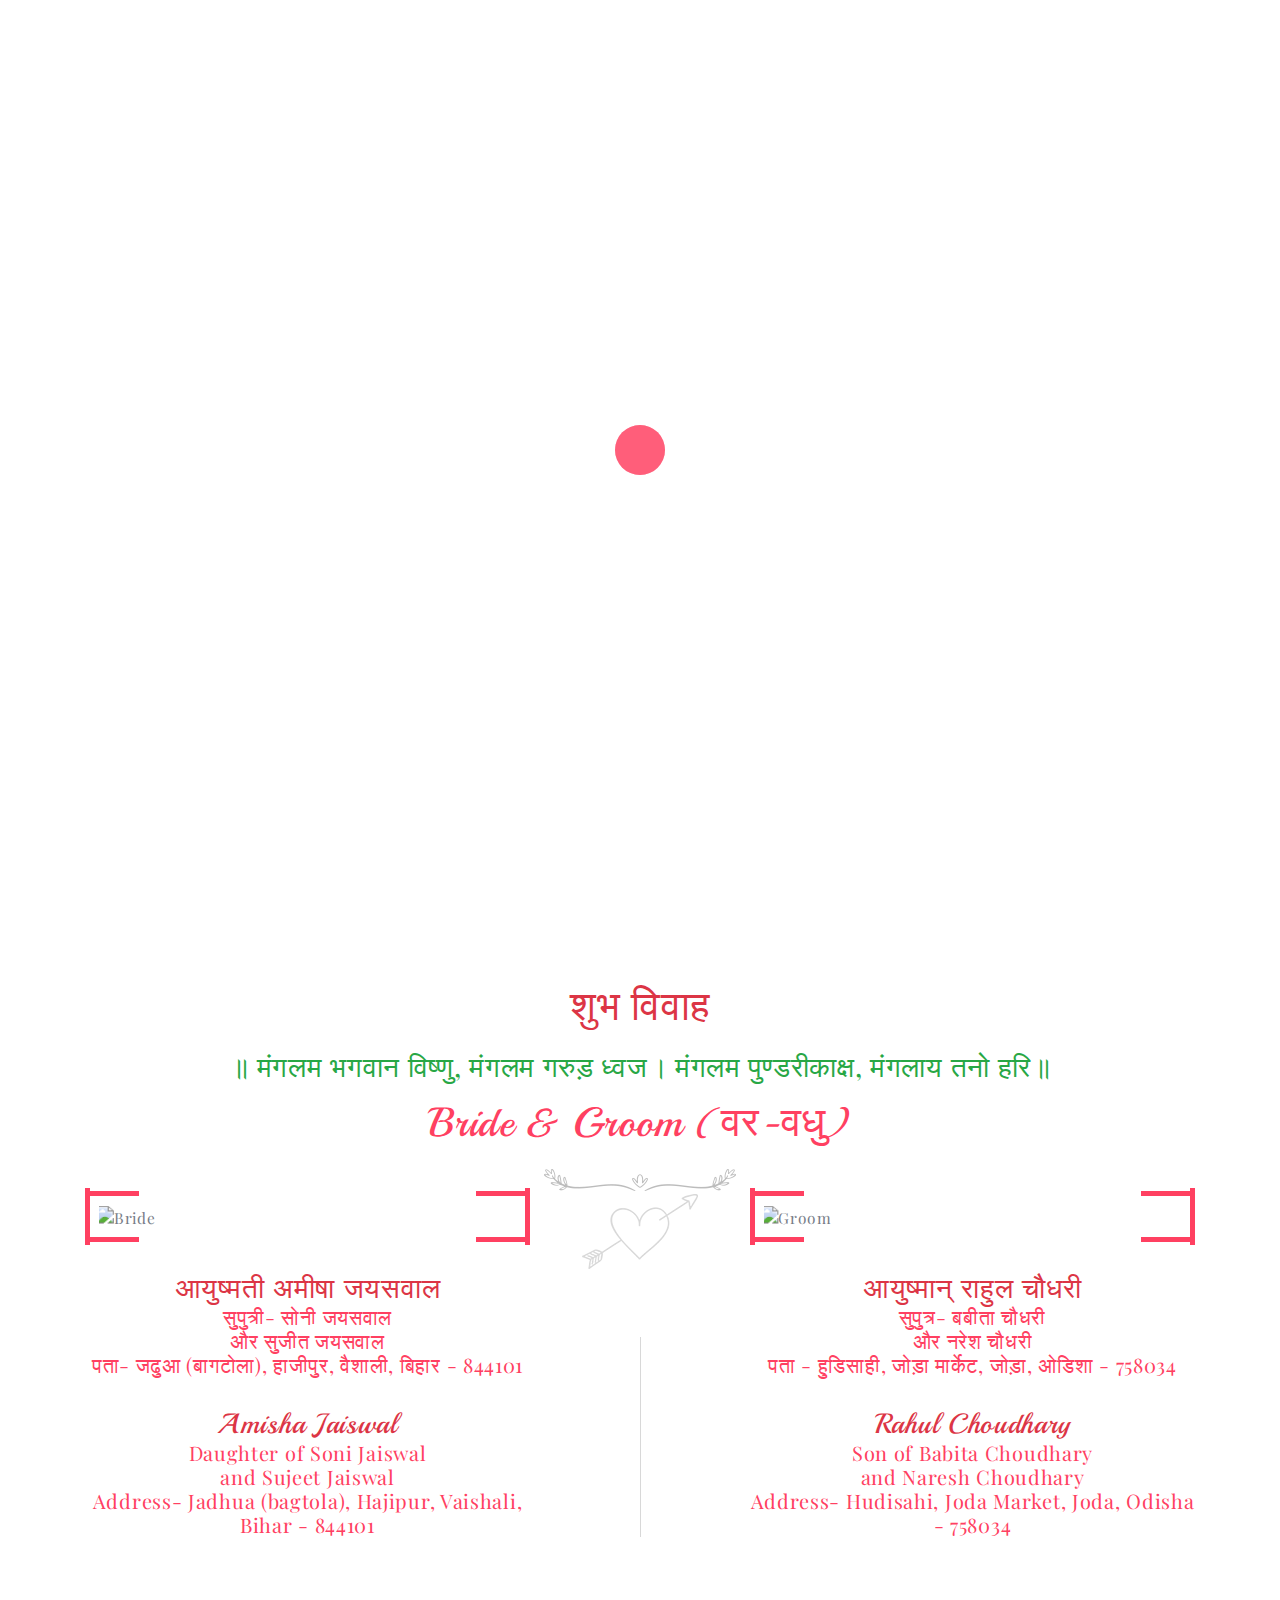
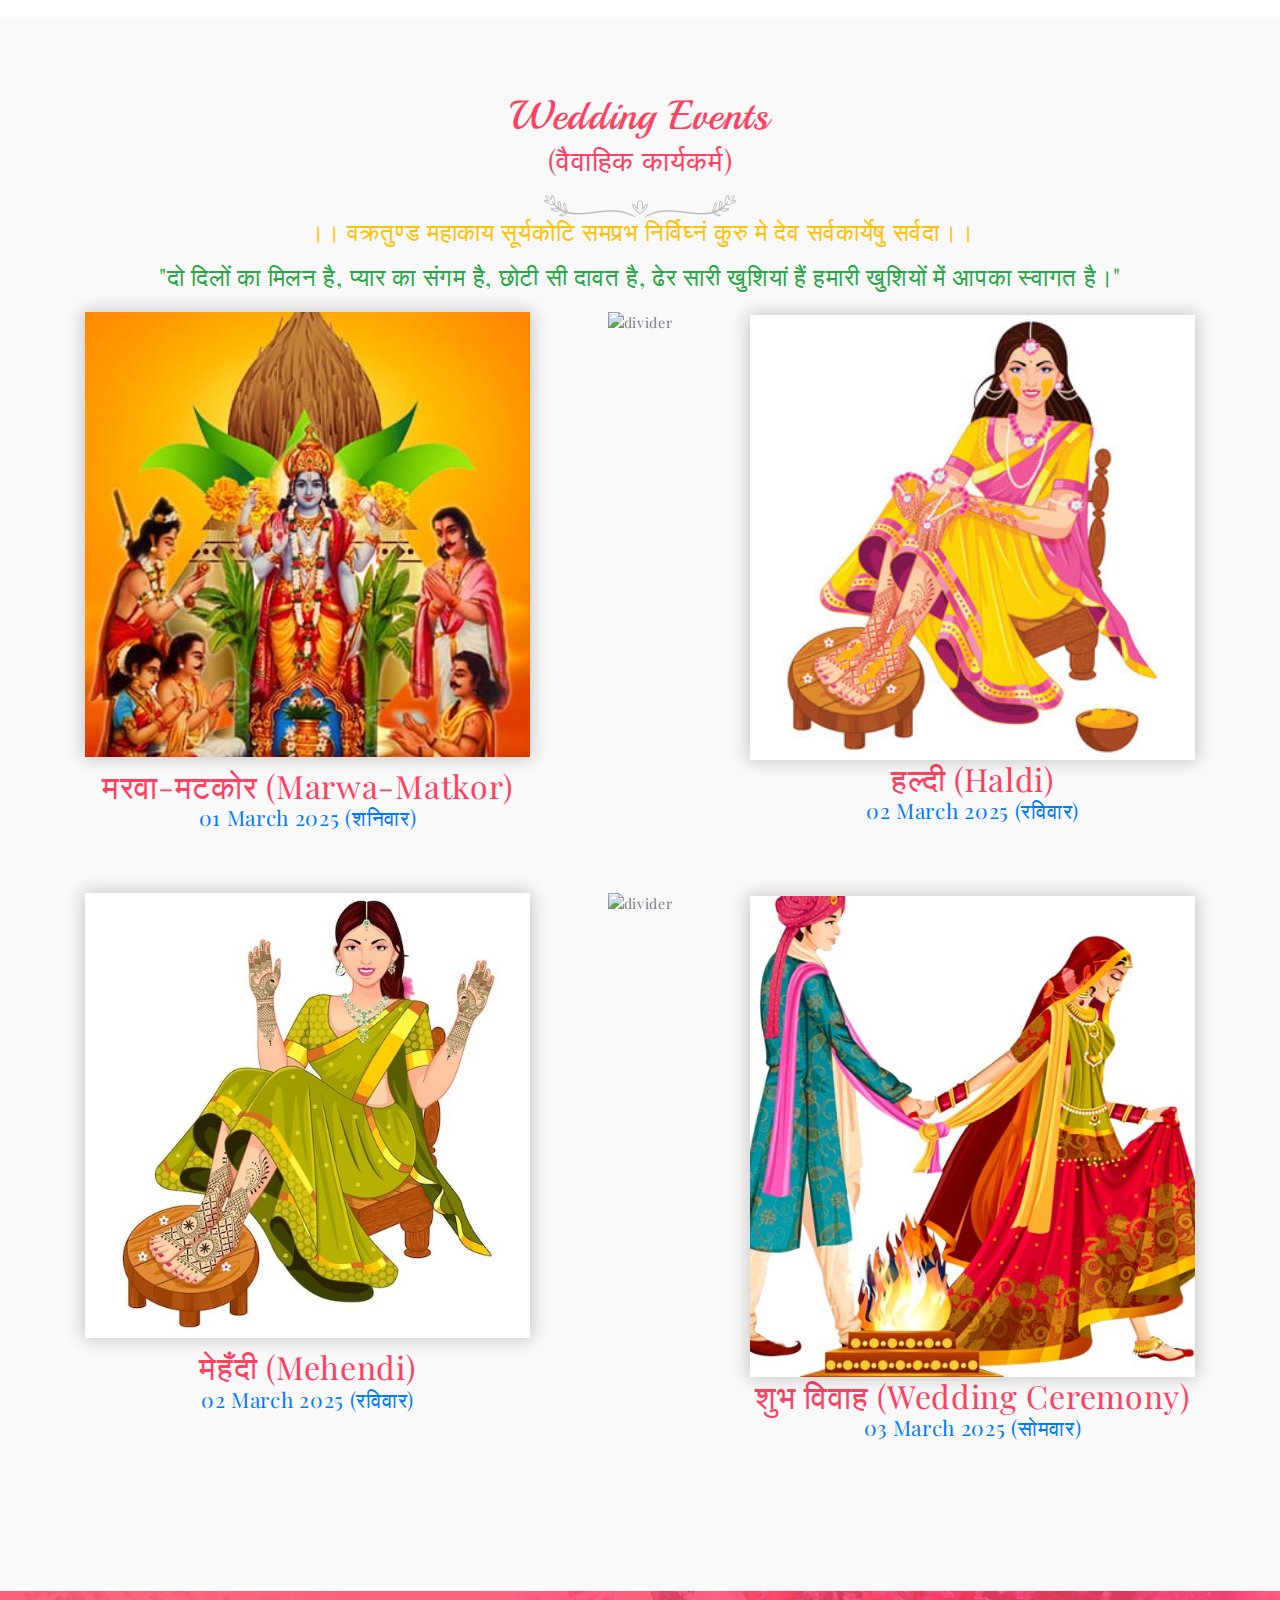
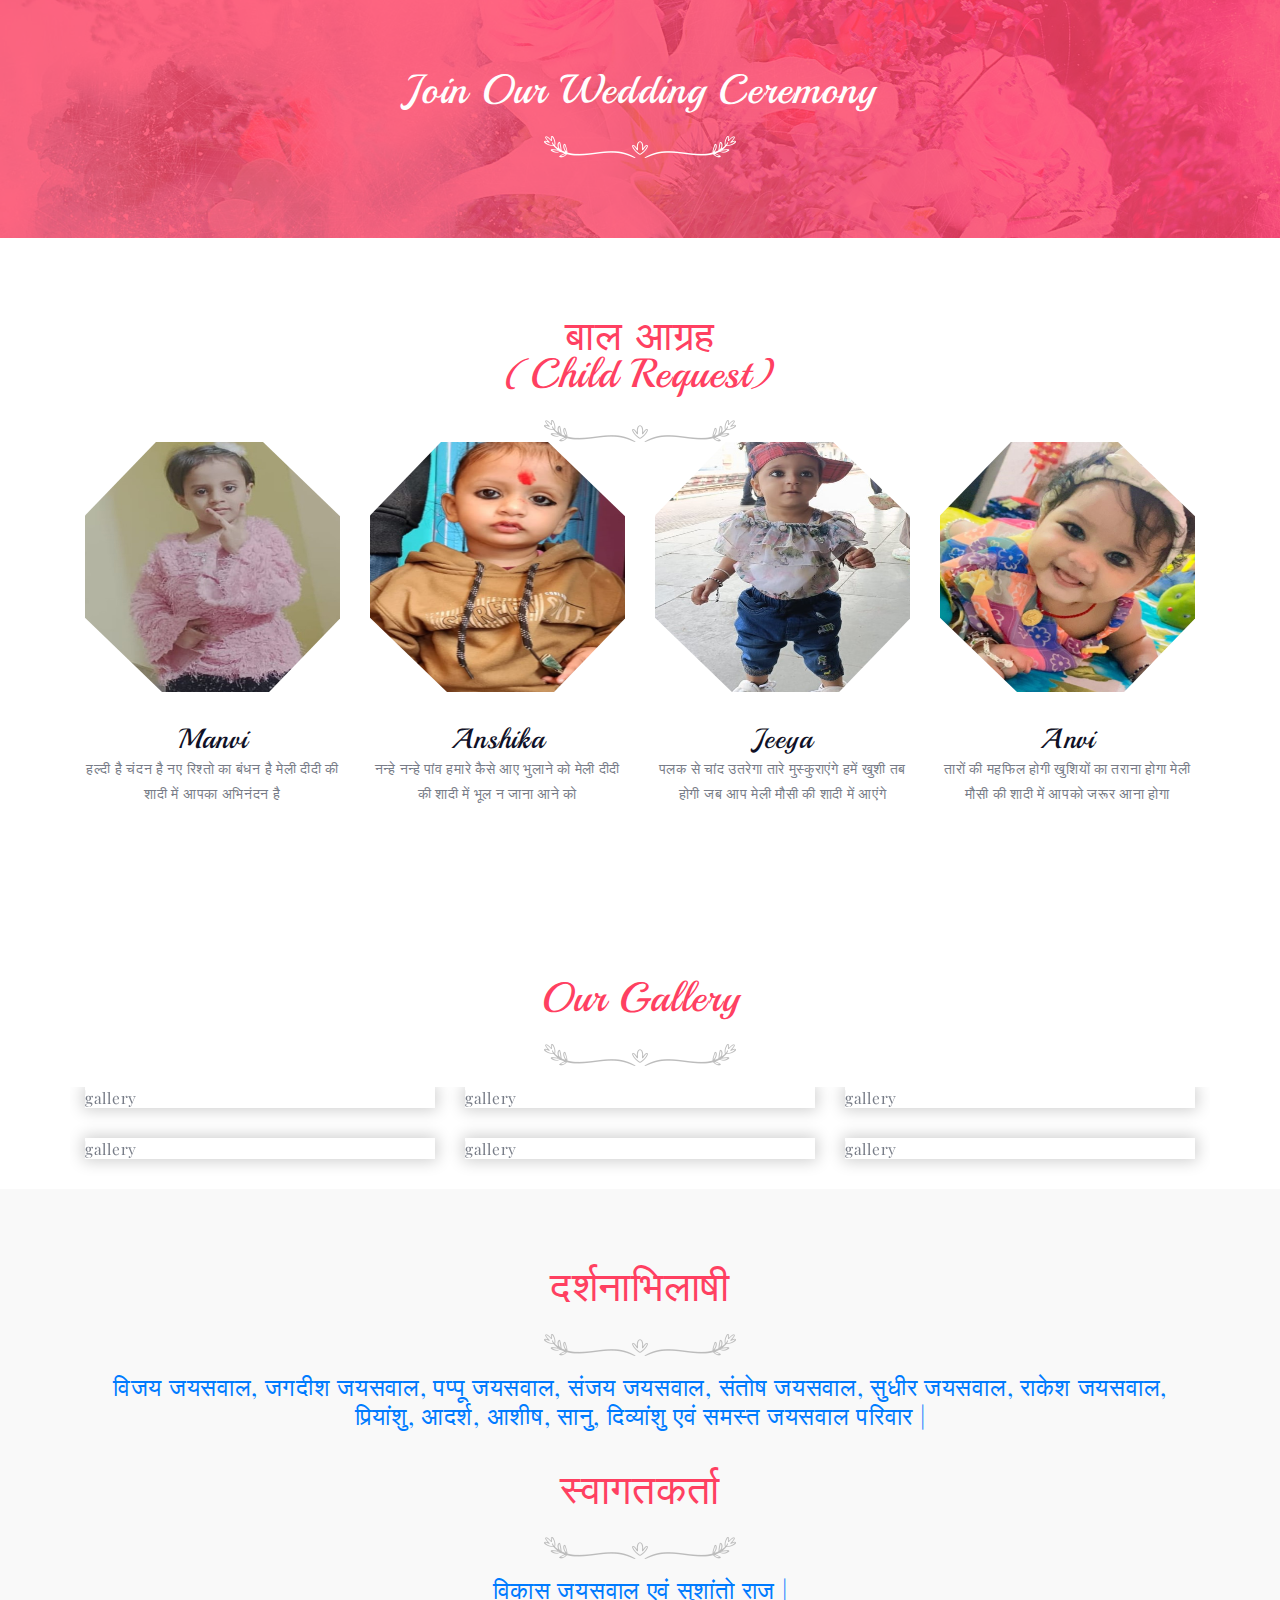
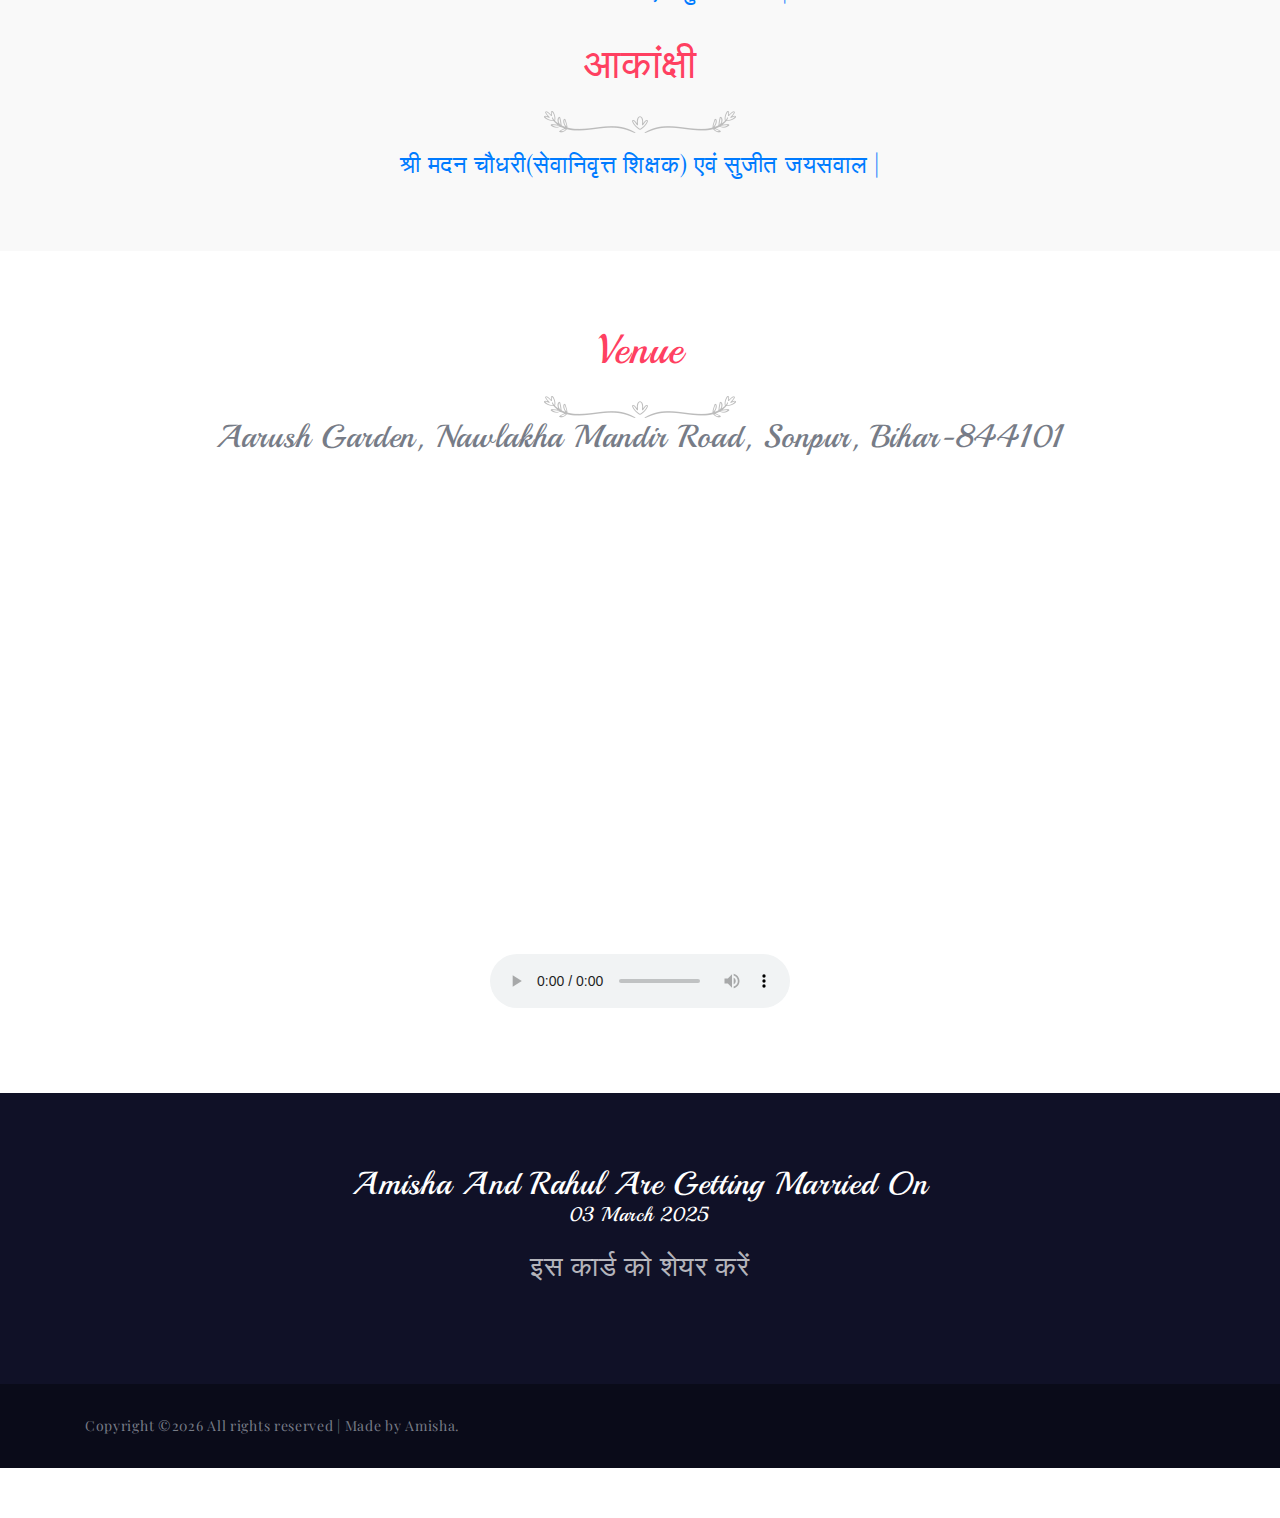
==== index.html @ e9bd222e "Add files via upload" ====
<!DOCTYPE html>
<html lang="en">

<head>

    <meta charset="utf-8">
    <meta name="viewport" content="width=device-width, initial-scale=1, shrink-to-fit=no">
    <meta name="description" content=" Amisha and Rahul Wedding Ceremony">
    <meta name="keywords" content="Amisha weds Rahul, wedding, love, marriage, ">
    <meta name="author" content="webguru071">

    <title>Amisha Weds Rahul</title>

    <!--=======================================
      All Css Style link
    ===========================================-->

    <!-- Bootstrap core CSS -->
    <link href="assets/vendor/bootstrap/css/bootstrap.min.css" rel="stylesheet">

    <!-- Font Awesome for this template -->
    <link href="assets/vendor/fontawesome-free/css/all.min.css" rel="stylesheet" type="text/css">

    <!-- Flat Icon for this template -->
    <link href="assets/vendor/wedding-icon-font/flaticon.css" rel="stylesheet" type="text/css">

    <!-- Custom fonts for this template -->
    <link href="https://fonts.googleapis.com/css?family=Playfair+Display:400,400i,700,700i,900,900i&amp;display=swap"
        rel="stylesheet">
    <link href="https://fonts.googleapis.com/css?family=Playball&amp;display=swap" rel="stylesheet">

    <!-- Owl carousel 2 css -->
    <link rel="stylesheet" href="assets/css/owl.carousel.min.css">
    <link rel="stylesheet" href="assets/css/owl.theme.default.min.css">

    <!-- Veno Box Css -->
    <link rel="stylesheet" href="assets/css/venobox.css" type="text/css" media="screen" />

    <!-- Animate Css-->
    <link rel="stylesheet" href="assets/css/animate.min.css">

    <!-- Mean Menu/Mobile Menu Css-->
    <link rel="stylesheet" href="assets/css/meanmenu.min.css">

    <!-- Preloader Css-->
    <link rel="stylesheet" href="assets/css/fakeLoader.min.css">

    <!-- Custom styles for this template -->
    <link href="assets/css/style.css" rel="stylesheet">

    <!-- FAVICONS -->
    <link rel="icon" href="assets/img/favicon-16x16.png" type="image/png" sizes="16x16">
    <link rel="shortcut icon" href="assets/img/favicon-16x16.png" type="image/x-icon">
    <link rel="shortcut icon" href="assets/img/favicon-16x16.png">

    <link rel="apple-touch-icon-precomposed" type="image/x-icon" href="assets/img/apple-icon-72x72.png" sizes="72x72" />
    <link rel="apple-touch-icon-precomposed" type="image/x-icon" href="assets/img/apple-icon-114x114.png"
        sizes="114x114" />
    <link rel="apple-touch-icon-precomposed" type="image/x-icon" href="assets/img/apple-icon-144x144.png"
        sizes="144x144" />
    <link rel="apple-touch-icon-precomposed" type="image/x-icon" href="assets/img/favicon-16x16.png" />

    
</head>

<body>

    <!-- Preloader -->
    <div class="fakeLoader"></div>
    <!-- Preloader -->

    <!--Main Menu/ Mobile Menu Section-->
    <section class="menu-section-area">
        <!-- Navigation -->
        <nav class="navbar navbar-expand-lg  fixed-top d-none d-sm-none d-md-block d-lg-block d-xl-block" id="mainNav">
            <div class="container">
                <a class="navbar-brand" href="index.html"><h1 class="header-caption-heading font-playball color-pink text-capitalize">Risha Wedding</h1></a>
                <button class="navbar-toggler navbar-toggler-right" type="button" data-toggle="collapse"
                    data-target="#navbarResponsive" aria-expanded="false" aria-label="Toggle navigation">
                    <i class="fas fa-bars"></i>
                </button>
                <div class="collapse navbar-collapse" id="navbarResponsive">
                    <ul class="navbar-nav text-uppercase ml-auto">
                        <li class="nav-item">
                            <a class="nav-link" href="index.html">Home</a>
                        </li>
                        <li class="nav-item">
                            <a class="nav-link" href="#couple">Bride & Groom</a>
                        </li>
                        <li class="nav-item">
                            <a class="nav-link" href="#events">Wedding Events</a>
                        </li>
                        <li class="nav-item">
                            <a class="nav-link" href="#location">Location</a>
                        </li>
                    </ul>
                </div>
            </div>
        </nav>
        <!-- Navigation -->

        <!-- Mobile Menu Start -->
        <nav class="mobile_menu hidden d-none">
            <a href="index.html"><h1 class="header-caption-heading font-playball mx-3 color-pink text-capitalize">Risha Wedding</h1></a>
            <ul class="nav navbar-nav navbar-right menu">
                        <li class="nav-item">
                            <a class="nav-link" href="index.html">Home</a>
                        </li>
                        <li class="nav-item">
                            <a class="nav-link" href="#couple">Bride & Groom</a>
                        </li>
                        <li class="nav-item">
                            <a class="nav-link" href="#events">Wedding Events</a>
                        </li>
                        <li class="nav-item">
                            <a class="nav-link" href="#location">Location</a>
                        </li>
            </ul>
        </nav>
        <!-- Mobile Menu End -->
    </section>
    <!--Main Menu/ Mobile Menu Section-->

    <!-- Header Start -->
    <header class="home-banner-area">
        <section class="hero-area zoom-burns position-relative">
            <div class="hero-content-wrap zoom-burns-background"></div>
            <div class="container">
                <!--  Header Caption Start-->

                <div class="header-caption text-left position-relative">

                    <!-- Header Content Start -->
                    <div class="header-content">
                        <img src="assets/img/header-love-bg.png" alt="Love Img"
                            class="header-content-float-img position-absolute">
                        <div class="header-inner-text">
                            <h2 class="text-capitalize font-playball color-white">We’re getting Married</h2>
                            <h1 class="header-caption-heading font-playball color-pink text-capitalize">Amisha & Rahul
                            </h1>
                            <h5 class="text-capitalize font-playball color-white">03 March 2025</h5>
                        </div>
                    </div>
                    <!-- Header Content End -->

                    <!-- Countdown Start -->
                    <!--<div id="event-count">

                        <div class="event-count-box">
                            <div class="dash days_dash">
                                <div class="digit">0</div>
                                <div class="digit">0</div>
                            </div>
                            <span class="dash_title d-block text-center text-capitalize color-pink">days</span>
                        </div>

                        <div class="event-count-box">
                            <div class="dash hours_dash">
                                <div class="digit">0</div>
                                <div class="digit">0</div>
                            </div>
                            <span class="dash_title d-block text-center text-capitalize color-pink">hours</span>
                        </div>

                        <div class="event-count-box">
                            <div class="dash minutes_dash">
                                <div class="digit">0</div>
                                <div class="digit">0</div>
                            </div>
                            <span class="dash_title d-block text-center text-capitalize color-pink">minutes</span>
                        </div>

                        <div class="event-count-box">
                            <div class="dash seconds_dash">
                                <div class="digit">0</div>
                                <div class="digit">0</div>
                            </div>
                            <span class="dash_title d-block text-center text-capitalize color-pink">seconds</span>
                        </div>

                    </div>-->
                    <!-- Countdown End -->

                </div>
                <!-- Header Caption End-->
            </div>

        </section>
    </header>
    <!-- Header End -->

    <!-- Bride and Groom Area Start -->
    <section class="bride-groom-area" id="couple">
        <div class="container">
            <div class="row">
                <div class="col-sm-12 text-center">
                    <h1 class="heading text-center text-danger"> शुभ  विवाह </h1> <br>
                    <h3 class="text-center text-success">॥ मंगलम भगवान विष्णु, मंगलम गरुड़ ध्वज।
                         मंगलम पुण्डरीकाक्ष, मंगलाय तनो हरि॥</h3><br>
                    <h2 class="section-heading">Bride & Groom (वर-वधु)</h2>
                    <img class="heading-divider" src="assets/img/divider.png" alt="divider">
                    <!--<h3 class="section-subheading">Aliquam erat volutpat. Curabitur tempor nibh quis arcu convallis, sed
                        viverra quam sollicitudin. Proin sed augue sed neque ultricies condimentum. </h3>-->
                </div>
            </div>
            <div class="row">

                <!-- Bride Groom Box start-->
                <div class="col-12 col-sm-6 col-md-6 col-lg-5">
                    <div class="bride-groom-box">
                        <div class="bride-groom-photo position-relative">
                            <div class="bride-photo-box position-relative"><img src="assets/img/bride.jpg"
                                    alt="Bride"></div>
                            <div class="bride-border-box">
                                <span class="bride-groom-border"></span>
                                <span class="bride-groom-border"></span>
                                <span class="bride-groom-border"></span>
                                <span class="bride-groom-border"></span>
                            </div>
                        </div>
                        <div class="bride-groom-content">
                            <a href="bride-groom.html">
                                <h3 class="text-center text-danger">आयुष्मती अमीषा जयसवाल </h3>
                                <h5 class="text-center color-pink"> सुपुत्री- सोनी जयसवाल <br>और सुजीत जयसवाल </h5>
                            <h5 class="text-center color-pink">पता- जढुआ (बागटोला), हाजीपुर, वैशाली, बिहार - 844101</h5>
                                <h3 class="text-center text-danger">Amisha Jaiswal</h3>
                            </a>
                            <h5 class="text-center color-pink"> Daughter of Soni Jaiswal <br> and Sujeet Jaiswal</h5>
                            <h5 class="text-center color-pink">Address- Jadhua (bagtola), Hajipur, Vaishali, Bihar - 844101  </h5>
                            <!--<div class="bride-groom-social text-center">
                                <ul>
                                    <li><a href="#"><i class="fab fa-facebook-f"></i></a></li>
                                    <li><a href="#"><i class="fab fa-twitter"></i></a></li>
                                    <li><a href="#"><i class="fab fa-linkedin-in"></i></a></li>
                                </ul>
                            </div>-->
                        </div>
                    </div>
                </div>
                <!-- Bride Groom Box end-->

                <!-- Bride Groom Divider start-->
                <div class="col-2 col-sm-2 col-md-2 col-lg-2">
                    <div class="bride-groom-divider">
                        <div class="bride-divider-img">
                            <img src="assets/img/bride-groom-divider-love.png" alt="Love">
                        </div>
                    </div>
                </div>
                <!-- Bride Groom Divider end-->

                <!-- Bride Groom Box start-->
                <div class="col-12 col-sm-6 col-md-6 col-lg-5">
                    <div class="bride-groom-box">
                        <div class="bride-groom-photo position-relative">
                            <div class="bride-photo-box position-relative"><img src="assets/img/groom.jpg"
                                    alt="Groom"></div>
                            <div class="bride-border-box">
                                <span class="bride-groom-border"></span>
                                <span class="bride-groom-border"></span>
                                <span class="bride-groom-border"></span>
                                <span class="bride-groom-border"></span>
                            </div>
                        </div>
                        <div class="bride-groom-content">
                            <a href="bride-groom.html">
                                <h3 class="text-center text-danger">आयुष्मान् राहुल चौधरी</h3>
                                <h5 class="text-center color-pink"> सुपुत्र- बबीता चौधरी <br>और नरेश चौधरी </h5>
                            <h5 class="text-center color-pink">पता - हुडिसाही, जोड़ा मार्केट, जोड़ा, ओडिशा - 758034  </h5>
                                <h3 class="text-center text-danger">Rahul Choudhary</h3>
                            </a>
                            <h5 class="text-center color-pink"> Son of Babita Choudhary <br> and Naresh Choudhary </h5>
                            <h5 class="text-center color-pink">Address- Hudisahi, Joda Market, Joda, Odisha - 758034</h5>
                            <!--<div class="bride-groom-social text-center">
                                <ul>
                                    <li><a href="#"><i class="fab fa-facebook-f"></i></a></li>
                                    <li><a href="#"><i class="fab fa-twitter"></i></a></li>
                                    <li><a href="#"><i class="fab fa-linkedin-in"></i></a></li>
                                </ul>
                            </div>-->
                        </div>
                    </div>
                </div>
                <!-- Bride Groom Box end-->

            </div>
        </div>
    </section>
    <!-- Bride and Groom Area End -->

    <!--Love Story Area Start-->
    <section class="love-story-area" id="events">
        <div class="container">
            <div class="row">
                <div class="col-sm-12 text-center">
                    <h2 class="section-heading">Wedding Events</h2>
                    <h3 class="color-pink">(वैवाहिक कार्यकर्म)</h3>
                    <img class="heading-divider" src="assets/img/divider.png" alt="divider"><br>
                    <!--<h3 class="section-subheading">Aliquam erat volutpat. Curabitur tempor nibh quis arcu convallis, sed
                        viverra quam sollicitudin. Proin sed augue sed neque ultricies condimentum. </h3>-->
                        <h4 class="text-center text-warning mb-3">
                              ।। वक्रतुण्ड महाकाय सूर्यकोटि समप्रभ
                              निर्विघ्नं कुरु मे देव सर्वकार्येषु सर्वदा।।
                            </h4>
                    <h4 class="text-center text-success">"दो दिलों का मिलन है, प्यार का संगम है, छोटी सी दावत है, ढेर सारी खुशियां हैं हमारी खुशियों में आपका स्वागत है।"</h4><br>
                </div>
            </div>

            <!--Single Story Row Start-->
            <div class="row">

                <!-- Timeline Box-->
                <div class="col-12 col-sm-5 col-md-5 col-lg-5">
                    <div class="story-box story-left">
                        <div class="story-content-wrap">
                            <figure class="story-photo-box position-relative">
                                <img src="assets/img/satyanarayan.jpeg" alt="story">
                            </figure>
                            <div class="story-text text-center color-pink">
                                <h2>मरवा-मटकोर (Marwa-Matkor)</h2>
                                <h4 class="text-primary">01 March 2025 (शनिवार)</h4>
                                <!--<p>Lorem ipsum dolor sit amet, consectetur adipiscing elit. Morbi odio arcu, aliquet
                                    quis sem nec, tristique varius purus. Nulla facilisi. </p>-->
                            </div>
                        </div>
                    </div>
                </div>
                <!-- Timeline Box-->

                <!-- Love Story Box Divider-->
                <div class="col-2 col-sm-2 col-md-2 col-lg-2">
                    <div class="story-divider-img"><img src="assets/img/story-img/story-divider.png" alt="divider">
                    </div>
                </div>
                <!-- Love Story Box Divider-->

                <!-- Timeline Box-->
                <div class="col-12 col-sm-5 col-md-5 col-lg-5">
                    <div class="story-box story-right">
                        <div class="story-content-wrap">

                            <!-- Figure Image For Mobile Device Start-->
                            <figure class="story-photo-box position-relative">
                                <img src="assets/img/haldi.jpeg" alt="story">
                            </figure>
                            <!-- Figure Image For Mobile Device End-->

                            <div class="story-text text-center color-pink">
                                <h2>हल्दी (Haldi)</h2>
                                <h4 class="text-primary">02 March 2025 (रविवार)</h4>
                                <!--<p>Lorem ipsum dolor sit amet, consectetur adipiscing elit. Morbi odio arcu, aliquet
                                    quis sem nec, tristique varius purus. Nulla facilisi. </p>-->
                            </div>

                            <!-- Figure Image For Large Device Start-->
                            <!--<figure class="story-photo-box position-relative show-large-device">
                                <img src="assets/img/haldi.jpeg" alt="story">
                            </figure>-->
                            <!-- Figure Image For Large Device End-->

                        </div>
                    </div>
                </div>
                <!-- Timeline Box-->
            </div>
            <!--Single Story Row End-->

            <!--Single Story Row Start-->
            <div class="row">

                <!-- Timeline Box-->
                <div class="col-12 col-sm-5 col-md-5 col-lg-5">
                    <div class="story-box story-left">
                        <div class="story-content-wrap">

                            <figure class="story-photo-box position-relative">
                                <img src="assets/img/mehendi.jpeg" alt="story">
                            </figure>
                            <div class="story-text text-center color-pink">
                                <h2>मेहँदी (Mehendi)</h2>
                                <h4 class="text-primary">02 March 2025 (रविवार)</h4>
                                <!--<p>Lorem ipsum dolor sit amet, consectetur adipiscing elit. Morbi odio arcu, aliquet
                                    quis sem nec, tristique varius purus. Nulla facilisi. </p>-->
                            </div>
                        </div>
                    </div>
                </div>
                <!-- Timeline Box-->

                <!-- Love Story Box Divider-->
                <div class="col-2 col-sm-2 col-md-2 col-lg-2">
                    <div class="story-divider-img"><img src="assets/img/story-img/story-divider.png" alt="divider">
                    </div>
                </div>
                <!-- Love Story Box Divider-->

                <!-- Timeline Box-->
                <div class="col-12 col-sm-5 col-md-5 col-lg-5">
                    <div class="story-box story-right">
                        <div class="story-content-wrap">

                            <!-- Figure Image For Mobile Device Start-->
                            <figure class="story-photo-box position-relative">
                                <img src="assets/img/wedding.jpeg" alt="story">
                            </figure>
                            <!-- Figure Image For Mobile Device End-->

                            <div class="story-text text-center color-pink">
                                <h2>शुभ विवाह (Wedding Ceremony)</h2>
                                <h4 class="text-primary">03 March 2025 (सोमवार)</h4>
                                <!--<p>Lorem ipsum dolor sit amet, consectetur adipiscing elit. Morbi odio arcu, aliquet
                                    quis sem nec, tristique varius purus. Nulla facilisi. </p>-->
                            </div>

                            <!-- Figure Image For Large Device Start-->
                            <!--<figure class="story-photo-box position-relative show-large-device">
                                <img src="assets/img/wedding.jpeg" alt="story">
                            </figure>-->
                            <!-- Figure Image For Large Device End-->
                        </div>
                    </div>
                </div>
                <!-- Timeline Box-->
            </div>
            <!--Single Story Row End-->

        </div>
    </section>
    <!-- Love Story Area End -->
    <!-- Friends Says Area Start -->
    <section class="friends-says-area padding-zero">
        <div class="section-overlay">
            <div class="container">
                <div class="row">
                    <div class="col-sm-12 text-center">
                        <h2 class="section-heading">Join Our Wedding Ceremony</h2>
                        <img class="heading-divider" src="assets/img/white-divider.png" alt="divider">
                    <p style="font-size: 45px;" id="demo" class="text-white"></p>

<script>
var countDownDate = new Date("mar 03, 2025 00:00:00").getTime();
var x = setInterval(function() {
  var now = new Date().getTime();
  var distance = countDownDate - now;
  var days = Math.floor(distance / (1000 * 60 * 60 * 24));
  var hours = Math.floor((distance % (1000 * 60 * 60 * 24)) / (1000 * 60 * 60));
  var minutes = Math.floor((distance % (1000 * 60 * 60)) / (1000 * 60));
  var seconds = Math.floor((distance % (1000 * 60)) / 1000);
  document.getElementById("demo").innerHTML = days + "d " + hours + "h "
  + minutes + "m " + seconds + "s ";
    
  // If the count down is over, write some text 
  if (distance < 0) {
    clearInterval(x);
    document.getElementById("demo").innerHTML = "Happy Wedding Ceremony. ";
  }
}, 1000);
</script>
            </div>
        </div>
    </div>
</div>
</section>
    <!-- Friends Says Area End -->

    <!-- Our Best Friends Area Start -->
    <section class="our-best-friends-area">
        <div class="container">
            <div class="row">
                <div class="col-sm-12 text-center">
                    <h2 class="section-heading">बाल आग्रह <br>(Child Request)</h2>
                    <img class="heading-divider" src="assets/img/divider.png" alt="divider">
                    
                </div>
            </div>
            <div class="row">

                <!-- single friends start-->
                <div class="col-12 col-sm-6 col-md-6 col-lg-3">
                    <div class="single-friend">
                        <div class="friend-box">
                            <figure class="friend-photo-box position-relative">
                                <div class="friend-p-wrap"><img src="assets/img/manvi.jpeg" alt="story">
                                </div>
                            </figure>
                        </div>
                        <div class="friend-content text-center">
                            <h3 class="friend-name">Manvi</h3>
                            <p class="friend-identity">हल्दी है चंदन है नए रिश्तो का बंधन है मेली दीदी की शादी में आपका अभिनंदन है</p>
                            
                        </div>
                    </div>
                </div>
                <!-- single friends end-->

                <!-- single friends start-->
                <div class="col-12 col-sm-6 col-md-6 col-lg-3">
                    <div class="single-friend">
                        <div class="friend-box">
                            <figure class="friend-photo-box position-relative">
                                <div class="friend-p-wrap"><img src="assets/img/misti.jpeg" alt="story">
                                </div>
                            </figure>
                        </div>
                        <div class="friend-content text-center">
                            <h3 class="friend-name">Anshika</h3>
                            <p class="friend-identity">नन्हे नन्हे पांव हमारे कैसे आए भुलाने को मेली दीदी की शादी में भूल न जाना आने को</p>
                            
                        </div>
                    </div>
                </div>
                <!-- single friends end-->

                <!-- single friends start-->
                <div class="col-12 col-sm-6 col-md-6 col-lg-3">
                    <div class="single-friend">
                        <div class="friend-box">
                            <figure class="friend-photo-box position-relative">
                                <div class="friend-p-wrap"><img src="assets/img/jeeya.jpeg" alt="story">
                                </div>
                            </figure>
                        </div>
                        <div class="friend-content text-center">
                            <h3 class="friend-name">Jeeya</h3>
                            <p class="friend-identity">पलक से चांद उतरेगा तारे मुस्कुराएंगे हमें खुशी तब होगी जब आप मेली मौसी की शादी में आएंगे</p>
                            
                        </div>
                    </div>
                </div>
                <!-- single friends end-->

                <!-- single friends start-->
                <div class="col-12 col-sm-6 col-md-6 col-lg-3">
                    <div class="single-friend">
                        <div class="friend-box">
                            <figure class="friend-photo-box position-relative">
                                <div class="friend-p-wrap"><img src="assets/img/anvi.jpeg" alt="story">
                                </div>
                            </figure>
                        </div>
                        <div class="friend-content text-center">
                            <h3 class="friend-name">Anvi</h3>
                            <p class="friend-identity">तारों की महफिल होगी खुशियों का तराना होगा मेली मौसी की शादी में आपको जरूर आना होगा</p>
                            
                        </div>
                    </div>
                </div>
                <!-- single friends end-->

            </div>
        </div>
    </section>
    <!-- Our Best Friends Area End -->



    

    <!--Our Gallery Area Start-->
    <section class="our-gallery-area">
        <div class="container">

            <div class="row">
                <div class="col-sm-12 text-center">
                    <h2 class="section-heading">Our Gallery</h2>
                    <img class="heading-divider" src="assets/img/divider.png" alt="divider">
                    
                </div>
            </div><br>

            <!--Our Gallery Button Start-->
            <!--<div class="row mb-5">
                <div class="col-12">
                    <div class="gallery-filter-btn btn-group-toggle justify-content-center d-flex"
                        data-toggle="buttons">
                        <label class="btn btn-sm position-relative active">
                            <input type="radio" name="shuffle-filter" value="all" checked="checked" />All
                        </label>
                        <label class="btn btn-sm position-relative">
                            <input type="radio" name="shuffle-filter" value="bride" />Bride
                        </label>
                        <label class="btn btn-sm position-relative">
                            <input type="radio" name="shuffle-filter" value="groom" />Groom
                        </label>
                        <label class="btn btn-sm position-relative">
                            <input type="radio" name="shuffle-filter" value="story" />Love Story
                        </label>
                        <label class="btn btn-sm position-relative">
                            <input type="radio" name="shuffle-filter" value="friends" />Friends
                        </label>
                        <label class="btn btn-sm position-relative">
                            <input type="radio" name="shuffle-filter" value="party" />Party
                        </label>
                    </div>
                </div>
            </div>-->
            <!--Our Gallery Button End-->

            <!--Our Gallery image Start-->
            <div class="row shuffle-wrapper">
                <!--<div class="col-lg-4 col-6 bottom-margin shuffle-item"
                    data-groups="[&quot;bride&quot;,&quot;groom&quot;]">
                    <div class="gallery-box position-relative hover-wrapper">
                        <figure class="story-photo-box position-relative">
                            <img src="assets/img/1.jpg" alt="gallery" class="img-fluid w-100 d-block">
                            <figcaption>
                                <a class="btn btn-sm venobox" data-gall="myGallery"
                                    href="assets/img/1.jpg">
                                    <i class="flaticon-plus-symbol"></i>
                                </a>
                            </figcaption>
                        </figure>
                    </div>
                </div>
                <div class="col-lg-4 col-6 bottom-margin shuffle-item" data-groups="[&quot;story&quot;]">
                    <div class="gallery-box position-relative rounded hover-wrapper">
                        <figure class="story-photo-box position-relative">
                            <img src="assets/img/2.jpg" alt="gallery" class="img-fluid w-100 d-block">
                            <figcaption>
                                <a class="btn btn-sm venobox" data-gall="myGallery"
                                    href="assets/img/2.jpg">
                                    <i class="flaticon-plus-symbol"></i>
                                </a>
                            </figcaption>
                        </figure>
                    </div>
                </div>-->
                <div class="col-lg-4 col-6 bottom-margin shuffle-item" data-groups="[&quot;friends&quot;]">
                    <div class="gallery-box position-relative rounded hover-wrapper">
                        <figure class="story-photo-box position-relative">
                            <img src="assets/img/3.jpg" alt="gallery" class="img-fluid w-100 d-block">
                            <figcaption>
                                <a class="btn btn-sm venobox" data-gall="myGallery"
                                    href="assets/img/3.jpg">
                                    <i class="flaticon-plus-symbol"></i>
                                </a>
                            </figcaption>
                        </figure>
                    </div>
                </div>
                <div class="col-lg-4 col-6 bottom-margin shuffle-item"
                    data-groups="[&quot;bride&quot;,&quot;groom&quot;,&quot;story&quot;]">
                    <div class="gallery-box position-relative rounded hover-wrapper">
                        <figure class="story-photo-box position-relative">
                            <img src="assets/img/8.jpg" alt="gallery" class="img-fluid w-100 d-block">
                            <figcaption>
                                <a class="btn btn-sm venobox" data-gall="myGallery"
                                    href="assets/img/8.jpg">
                                    <i class="flaticon-plus-symbol"></i>
                                </a>
                            </figcaption>
                        </figure>
                    </div>
                </div>
                <div class="col-lg-4 col-6 bottom-margin shuffle-item"
                    data-groups="[&quot;party&quot;,&quot;bride&quot;]">
                    <div class="gallery-box position-relative rounded hover-wrapper">
                        <figure class="story-photo-box position-relative">
                            <img src="assets/img/4.jpg" alt="gallery" class="img-fluid w-100 d-block">
                            <figcaption>
                                <a class="btn btn-sm venobox" data-gall="myGallery"
                                    href="assets/img/4.jpg">
                                    <i class="flaticon-plus-symbol"></i>
                                </a>
                            </figcaption>
                        </figure>
                    </div>
                </div>
                <div class="col-lg-4 col-6 bottom-margin shuffle-item" data-groups="[&quot;story&quot;]">
                    <div class="gallery-box position-relative rounded hover-wrapper">
                        <figure class="story-photo-box position-relative">
                            <img src="assets/img/5.jpg" alt="gallery" class="img-fluid w-100 d-block">
                            <figcaption>
                                <a class="btn btn-sm venobox" data-gall="myGallery"
                                    href="assets/img/5.jpg">
                                    <i class="flaticon-plus-symbol"></i>
                                </a>
                            </figcaption>
                        </figure>
                    </div>
                </div>

                <div class="col-lg-4 col-6 bottom-margin shuffle-item" data-groups="[&quot;groom&quot;]">
                    <div class="gallery-box position-relative rounded hover-wrapper">
                        <figure class="story-photo-box position-relative">
                            <img src="assets/img/6.jpg" alt="gallery" class="img-fluid w-100 d-block">
                            <figcaption>
                                <a class="btn btn-sm venobox" data-gall="myGallery"
                                    href="assets/img/6.jpg">
                                    <i class="flaticon-plus-symbol"></i>
                                </a>
                            </figcaption>
                        </figure>
                    </div>
                </div>
                <div class="col-lg-4 col-6 bottom-margin shuffle-item" data-groups="[&quot;party&quot;]">
                    <div class="gallery-box position-relative rounded hover-wrapper">
                        <figure class="story-photo-box position-relative">
                            <img src="assets/img/7.jpg" alt="gallery" class="img-fluid w-100 d-block">
                            <figcaption>
                                <a class="btn btn-sm venobox" data-gall="myGallery"
                                    href="assets/img/7.jpg">
                                    <i class="flaticon-plus-symbol"></i>
                                </a>
                            </figcaption>
                        </figure>
                    </div>
                </div>

                

                <!--<div class="col-lg-4 col-6 bottom-margin shuffle-item"
                    data-groups="[&quot;bride&quot;,&quot;groom&quot;,&quot;story&quot;]">
                    <div class="gallery-box position-relative rounded hover-wrapper">
                        <figure class="story-photo-box position-relative">
                            <img src="assets/img/gallery-img/10.jpg" alt="gallery" class="img-fluid w-100 d-block">
                            <figcaption>
                                <a class="btn btn-sm venobox" data-gall="myGallery"
                                    href="assets/img/gallery-img/gallery-large-img/10.jpg">
                                    <i class="flaticon-plus-symbol"></i>
                                </a>
                            </figcaption>
                        </figure>
                    </div>-->
                </div>
            </div>
            <!--Our Gallery image End-->
        <!--</div>
    </section>-->
    <!--Our Gallery Area End-->

    <!-- RSVP Area Start -->
    <section class="rsvp-area">
        <div class="container">
            <div class="row">
                <div class="col-sm-12 text-center">
                    <h2 class="section-heading">दर्शनाभिलाषी</h2>
                    <img class="heading-divider mb-3" src="assets/img/divider.png" alt="divider">
                    <h4 class="text-primary">विजय जयसवाल, जगदीश जयसवाल, पप्पू जयसवाल, संजय जयसवाल, संतोष जयसवाल, सुधीर जयसवाल, राकेश जयसवाल, प्रियांशु, आदर्श, आशीष, सानु, दिव्यांशु एवं समस्त जयसवाल परिवार |</h4>
                </div>
            </div>
            <br><br>
            <div class="row">
                <div class="col-sm-12 text-center">
                    <h2 class="section-heading">स्वागतकर्ता</h2>
                    <img class="heading-divider mb-3" src="assets/img/divider.png" alt="divider">
                    <h4 class="text-primary">विकास जयसवाल एवं सुशांतो राज |</h4>
                </div>
            </div><br><br>
            <div class="row">
                <div class="col-sm-12 text-center">
                    <h2 class="section-heading">आकांक्षी</h2>
                    <img class="heading-divider mb-3" src="assets/img/divider.png" alt="divider">
                    <h4 class="text-primary">श्री मदन चौधरी(सेवानिवृत्त शिक्षक) एवं सुजीत जयसवाल |</h4>
                </div>
            </div>
        </div>
    </section>
    <!-- RSVP Area End -->

    <!-- planners Area Start -->
    <section class="planners-area position-relative" id="location">
        <div class="container-fluid">
            <div class="row">
                <div class="col-sm-12 text-center">
                    <h2 class="section-heading">Venue</h2>
                    <img class="heading-divider" src="assets/img/divider.png" alt="divider">
                    <h2 class="text-capitalize font-playball">Aarush Garden, Nawlakha Mandir Road, Sonpur, Bihar-844101 </h2>
                </div>
            </div><br>
            <iframe src="https://www.google.com/maps/embed?pb=!1m23!1m12!1m3!1d115057.46746767312!2d85.10681718411406!3d25.686345054684953!2m3!1f0!2f0!3f0!3m2!1i1024!2i768!4f13.1!4m8!3e6!4m0!4m5!1s0x39ed5bcb049c7b2b%3A0x8d40a3e5d6638f12!2sHariharanath%20Rd%2C%20Sonepur%2C%20Bihar%20841101!3m2!1d25.6863682!2d85.1892187!5e0!3m2!1sen!2sin!4v1737636831962!5m2!1sen!2sin" width="100%" height="450" style="border:0;" allowfullscreen="" loading="lazy" referrerpolicy="no-referrer-when-downgrade"></iframe>
            <br><br>
            <center><audio controls autoplay> <source src="https://amisha-coder.github.io/Amisha/WhatsApp Audio 2020-06-16 at 9.29.33 AM.mpeg" type="audio/mpeg"> </audio></center>

        </div>
    </section>
    <!-- planners Area End -->

    <!-- Footer Start -->
    <footer class="footer">
        <!-- Footer Upper Area Start-->
        <div class="footer-upper-area">
            <div class="container">
                <!-- Row Start-->
                <div class="row justify-content-center">
                    <div class="col col-sm-12">
                        <h2 class="text-capitalize font-playball text-center color-white">Amisha and Rahul are getting married on</h2>
                        <h5 class="text-capitalize font-playball text-center color-white">03 March 2025</h5><br>
                        <div class="social">
                            <ul class="list-inline text-center">
                           <h3>इस कार्ड को शेयर करें</h3> 
                           <a class="footerbtn" href="whatsapp://send?text= शादी की असली खुशी सबके एक साथ मिलने से होती है, हमारी खुशियां आपके बिन अधूरी रह जाएगी, इसलिए शादी में आकर हमारी खुशियों को बढ़ाएं।  आयुष्मती अमीषा एवं आयुष्मान राहुल  के पावन परिणोत्सव की मधुर बेला में आपकी स्नेहमयी उपस्थिति एवं वर वधु के भावी जीवन को मंगलकामना हेतु
आशीर्वचनों की कामना के साथ - इस ब्लू लाइन पर क्लिक करें - https://bit.ly/36EodU2" data-action="share/whatsapp/share">
  <li class="list-inline-item wow fadeIn" data-wow-delay="0.4s"><i class="fab fa-whatsapp" style="font-size:36px; color: white;"></i></li> </a></ul>


                        </div>
                    </div>
                </div>
            </div>
        </div>
        <!--  Footer Upper Area End-->

        <!-- Footer Bottom Area Start-->
        <div class="footer-bottom-area">
            <div class="container">
                <div class="row">
                    <div class="col-sm-12">
                        <div class="footer-bottom-part">
                            <p class="text-center">Copyright &copy;<script>document.write(new Date().getFullYear());</script> All rights reserved | Made by Amisha.</p>
                        </div>
                    </div>
                </div>
            </div>
        </div>
        <!--  Footer Bottom Area End-->

    </footer>
    <!-- Footer End -->

    <!--=======================================
    All Jquery Script link
===========================================-->

    <!-- Bootstrap core JavaScript -->
    <script src="assets/vendor/jquery/jquery.min.js"></script>
    <script src="assets/vendor/jquery/popper.min.js"></script>
    <script src="assets/vendor/bootstrap/js/bootstrap.min.js"></script>

    <!-- ==== Plugin JavaScript ==== -->

    <!-- jQuery owl carousel -->
    <script src="assets/js/owl.carousel.min.js"></script>

    <script src="assets/vendor/jquery-easing/jquery.easing.min.js"></script>

    <!--  Counter Down JavaScript-->
    <script src="assets/js/jquery.lwtCountdown-1.0.js"></script>

    <!--VenoBox Script-->
    <script src="assets/js/venobox.min.js"></script>

    <!-- Include Shuffle Plugins -->
    <script src="assets/js/shuffle.min.js"></script>

    <!-- Shuffle Custom JS -->
    <script src="assets/js/shuffle-custom.js"></script>

    <!--WOW JS Script-->
    <script src="assets/js/wow.min.js"></script>

    <!--Mean Menu/Mobile Menu Script-->
    <script src="assets/js/jquery.meanmenu.min.js"></script>

    <!-- Preloader -->
    <script src="assets/js/fakeLoader.min.js"></script>

    <!-- Custom scripts for this template -->
    <script src="assets/js/custom.js"></script>

</body>

</html>
---- assets/vendor/wedding-icon-font/flaticon.css ----
/*
  	Flaticon icon font: Flaticon
  	Creation date: 21/11/2019 10:28
  	*/

@font-face {
  font-family: "Flaticon";
  src: url("Flaticon.eot");
  src: url("Flaticond41d.eot?#iefix") format("embedded-opentype"),
       url("Flaticon.woff2") format("woff2"),
       url("Flaticon.woff") format("woff"),
       url("Flaticon.ttf") format("truetype"),
       url("Flaticon.svg#Flaticon") format("svg");
  font-weight: normal;
  font-style: normal;
}

@media screen and (-webkit-min-device-pixel-ratio:0) {
  @font-face {
    font-family: "Flaticon";
    src: url("Flaticon.svg#Flaticon") format("svg");
  }
}

[class^="flaticon-"]:before, [class*=" flaticon-"]:before,
[class^="flaticon-"]:after, [class*=" flaticon-"]:after {   
  font-family: Flaticon;
        font-size: 20px;
font-style: normal;
margin-left: 20px;
}

.flaticon-wedding-dinner:before { content: "\f100"; }
.flaticon-toast:before { content: "\f101"; }
.flaticon-newlyweds:before { content: "\f102"; }
.flaticon-angle-pointing-to-left:before { content: "\f103"; }
.flaticon-angle-arrow-pointing-to-right:before { content: "\f104"; }
.flaticon-angle-arrow-down:before { content: "\f105"; }
.flaticon-down-arrow:before { content: "\f106"; }
.flaticon-right-arrow-angle:before { content: "\f107"; }
.flaticon-add:before { content: "\f108"; }
.flaticon-plus:before { content: "\f109"; }
.flaticon-plus-symbol:before { content: "\f10a"; }
.flaticon-plus-1:before { content: "\f10b"; }
.flaticon-unlink:before { content: "\f10c"; }
.flaticon-unlink-1:before { content: "\f10d"; }
.flaticon-link:before { content: "\f10e"; }
.flaticon-left-arrow:before { content: "\f10f"; }
.flaticon-right-arrow:before { content: "\f110"; }
.flaticon-placeholder:before { content: "\f111"; }
.flaticon-placeholder-1:before { content: "\f112"; }
.flaticon-placeholder-2:before { content: "\f113"; }
.flaticon-call-answer:before { content: "\f114"; }
.flaticon-placeholder-3:before { content: "\f115"; }
.flaticon-telephone-handle-silhouette:before { content: "\f116"; }
.flaticon-telephone:before { content: "\f117"; }
.flaticon-at:before { content: "\f118"; }
.flaticon-at-1:before { content: "\f119"; }
.flaticon-arroba:before { content: "\f11a"; }
.flaticon-arroba-symbol:before { content: "\f11b"; }
.flaticon-paper-plane:before { content: "\f11c"; }
.flaticon-paper-plane-1:before { content: "\f11d"; }
.flaticon-share-1:before { content: "\f11e"; }
.flaticon-send:before { content: "\f11f"; }
.flaticon-time:before { content: "\f120"; }
.flaticon-forward-arrow:before { content: "\f121"; }
.flaticon-clock-circular-outline:before { content: "\f122"; }
.flaticon-share-2:before { content: "\f123"; }
.flaticon-clear-button:before { content: "\f124"; }
.flaticon-calendar:before { content: "\f125"; }
.flaticon-calendar-1:before { content: "\f126"; }
.flaticon-calendar-2:before { content: "\f127"; }
.flaticon-calendar-3:before { content: "\f128"; }
.flaticon-user:before { content: "\f129"; }
.flaticon-play-button:before { content: "\f12a"; }
.flaticon-magnifying-glass:before { content: "\f12b"; }
.flaticon-magnifying-glass-1:before { content: "\f12c"; }
.flaticon-like:before { content: "\f12d"; }
.flaticon-share:before { content: "\f12e"; }
.flaticon-tag-black-shape:before { content: "\f12f"; }
.flaticon-left-quote-1:before { content: "\f130"; }
.flaticon-right-quote:before { content: "\f131"; }
.flaticon-left-quote:before { content: "\f132"; }
---- assets/css/venobox.css ----
/* ------ venobox.css --------*/
.vbox-overlay *, .vbox-overlay *:before, .vbox-overlay *:after{
    -webkit-backface-visibility: hidden;
    -webkit-box-sizing:border-box;
    -moz-box-sizing:border-box;
    box-sizing:border-box;
}
.vbox-overlay * { 
    -webkit-backface-visibility: visible;
    backface-visibility: visible;
}
.vbox-overlay{
    display: -webkit-flex;
    display: flex;
    -webkit-flex-direction: column;
    flex-direction: column;
    -webkit-justify-content: center;
    justify-content: center;
    -webkit-align-items: center;
    align-items: center;
    position: fixed;
    left: 0;
    top: 0;
    bottom: 0;
    right: 0;
    z-index: 1040;
    -webkit-transform:translateZ(1000px);
    transform: translateZ(1000px);
    transform-style: preserve-3d;
}

/* ----- navigation ----- */
.vbox-title{
    width: 100%;
    height: 40px;
    float: left;
    text-align: center;
    line-height: 28px;
    font-size: 12px;
    padding: 6px 40px;
    overflow: hidden;
    position: fixed;
    display: none;
    left: 0;
    z-index: 1050;
}
.vbox-close{
    cursor: pointer;
    position: fixed;
    top: -1px;
    right: 0;
    width: 50px;
    height: 40px;
    padding: 6px;
    display: block;
    background-position:10px center;
    overflow: hidden;
    font-size: 24px;
    line-height: 1;
    text-align: center;
    z-index: 1050;
}
.vbox-num{
    cursor: pointer;
    position: fixed;
    left: 0;
    height: 40px;
    display: block;
    overflow: hidden;
    line-height: 28px;
    font-size: 12px;
    padding: 6px 10px;
    display: none;
    z-index: 1050;
}
/* ----- navigation ARROWS ----- */
.vbox-next, .vbox-prev{
    position: fixed;
    top: 50%;
    margin-top: -15px;
    overflow: hidden;
    cursor: pointer;
    display: block;
    width: 45px;
    height: 45px;
    z-index: 1050;
}
.vbox-next span, .vbox-prev span{
    position: relative;
    width: 20px;
    height: 20px;
    border: 2px solid transparent;
    border-top-color: #B6B6B6;
    border-right-color: #B6B6B6;
    text-indent: -100px;
    position: absolute;
    top: 8px;
    display: block;
}
.vbox-prev{
    left: 15px;
}
.vbox-next{
    right: 15px;
}
.vbox-prev span{
    left: 10px;
    -ms-transform: rotate(-135deg);
    -webkit-transform: rotate(-135deg);
    transform: rotate(-135deg);
}
.vbox-next span{
    -ms-transform: rotate(45deg);
    -webkit-transform: rotate(45deg);
    transform: rotate(45deg);
    right: 10px;
}
/* ------- inline window ------ */
.vbox-inline{
    width: 420px;
    height: 315px;
    height: 70vh;
    padding: 10px;
    background: #fff;
    margin: 0 auto;
    overflow: auto;
    text-align: left;
}
/* ------- Video & iFrames window ------ */
.venoframe{
    max-width: 100%;
    width: 100%;
    border: none;
    width: 100%;
    height: 260px;
    height: 70vh;
}
.venoframe.vbvid{
    height: 260px;
}
@media (min-width: 768px) {
    .venoframe, .vbox-inline{
        width: 90%;
        height: 360px;
        height: 70vh;
    }
    .venoframe.vbvid{
        width: 640px;
        height: 360px;
    }
}
@media (min-width: 992px) {
    .venoframe, .vbox-inline{
        max-width: 1200px;
        width: 80%;
        height: 540px;
        height: 70vh;
    }
    .venoframe.vbvid{
        width: 960px;
        height: 540px;
    }
}
/* 
Please do NOT edit this part! 
or at least read this note: http://i.imgur.com/7C0ws9e.gif
*/
.vbox-open{
    overflow: hidden;
}
.vbox-container{
    position: absolute;
    left: 0;
    right: 0;
    top: 0;
    bottom: 0;
    overflow-x: hidden;
    overflow-y: scroll;
    overflow-scrolling: touch;
    -webkit-overflow-scrolling: touch;
    z-index: 20;
    max-height: 100%;

}

.vbox-content{
    text-align: center;
    float: left;
    width: 100%;
    position: relative;
    overflow: hidden;
    padding: 20px 10px;
}
.vbox-container img{
    max-width: 100%;
    height: auto;
}
.vbox-figlio{
    box-shadow: 0 0 12px rgba(0,0,0,0.19), 0 6px 6px rgba(0,0,0,0.23);
    max-width: 100%;
    text-align: initial;
}
img.vbox-figlio{
    -webkit-user-select: none;
-khtml-user-select: none;
-moz-user-select: none;
-o-user-select: none;
user-select: none;
}
.vbox-content.swipe-left{
    margin-left: -200px !important;
}
.vbox-content.swipe-right{
    margin-left: 200px !important;
}
.vbox-animated{
    webkit-transition: margin 300ms ease-out;
    transition: margin 300ms ease-out;
}

/* ---------- preloader ----------
 * SPINKIT 
 * http://tobiasahlin.com/spinkit/
-------------------------------- */
.sk-double-bounce,.sk-rotating-plane{width:40px;height:40px;margin:40px auto}.sk-rotating-plane{background-color:#333;-webkit-animation:sk-rotatePlane 1.2s infinite ease-in-out;animation:sk-rotatePlane 1.2s infinite ease-in-out}@-webkit-keyframes sk-rotatePlane{0%{-webkit-transform:perspective(120px) rotateX(0) rotateY(0);transform:perspective(120px) rotateX(0) rotateY(0)}50%{-webkit-transform:perspective(120px) rotateX(-180.1deg) rotateY(0);transform:perspective(120px) rotateX(-180.1deg) rotateY(0)}100%{-webkit-transform:perspective(120px) rotateX(-180deg) rotateY(-179.9deg);transform:perspective(120px) rotateX(-180deg) rotateY(-179.9deg)}}@keyframes sk-rotatePlane{0%{-webkit-transform:perspective(120px) rotateX(0) rotateY(0);transform:perspective(120px) rotateX(0) rotateY(0)}50%{-webkit-transform:perspective(120px) rotateX(-180.1deg) rotateY(0);transform:perspective(120px) rotateX(-180.1deg) rotateY(0)}100%{-webkit-transform:perspective(120px) rotateX(-180deg) rotateY(-179.9deg);transform:perspective(120px) rotateX(-180deg) rotateY(-179.9deg)}}.sk-double-bounce{position:relative}.sk-double-bounce .sk-child{width:100%;height:100%;border-radius:50%;background-color:#333;opacity:.6;position:absolute;top:0;left:0;-webkit-animation:sk-doubleBounce 2s infinite ease-in-out;animation:sk-doubleBounce 2s infinite ease-in-out}.sk-chasing-dots .sk-child,.sk-spinner-pulse,.sk-three-bounce .sk-child{background-color:#333;border-radius:100%}.sk-double-bounce .sk-double-bounce2{-webkit-animation-delay:-1s;animation-delay:-1s}@-webkit-keyframes sk-doubleBounce{0%,100%{-webkit-transform:scale(0);transform:scale(0)}50%{-webkit-transform:scale(1);transform:scale(1)}}@keyframes sk-doubleBounce{0%,100%{-webkit-transform:scale(0);transform:scale(0)}50%{-webkit-transform:scale(1);transform:scale(1)}}.sk-wave{margin:40px auto;width:50px;height:40px;text-align:center;font-size:10px}.sk-wave .sk-rect{background-color:#333;height:100%;width:6px;display:inline-block;-webkit-animation:sk-waveStretchDelay 1.2s infinite ease-in-out;animation:sk-waveStretchDelay 1.2s infinite ease-in-out}.sk-wave .sk-rect1{-webkit-animation-delay:-1.2s;animation-delay:-1.2s}.sk-wave .sk-rect2{-webkit-animation-delay:-1.1s;animation-delay:-1.1s}.sk-wave .sk-rect3{-webkit-animation-delay:-1s;animation-delay:-1s}.sk-wave .sk-rect4{-webkit-animation-delay:-.9s;animation-delay:-.9s}.sk-wave .sk-rect5{-webkit-animation-delay:-.8s;animation-delay:-.8s}@-webkit-keyframes sk-waveStretchDelay{0%,100%,40%{-webkit-transform:scaleY(.4);transform:scaleY(.4)}20%{-webkit-transform:scaleY(1);transform:scaleY(1)}}@keyframes sk-waveStretchDelay{0%,100%,40%{-webkit-transform:scaleY(.4);transform:scaleY(.4)}20%{-webkit-transform:scaleY(1);transform:scaleY(1)}}.sk-wandering-cubes{margin:40px auto;width:40px;height:40px;position:relative}.sk-wandering-cubes .sk-cube{background-color:#333;width:10px;height:10px;position:absolute;top:0;left:0;-webkit-animation:sk-wanderingCube 1.8s ease-in-out -1.8s infinite both;animation:sk-wanderingCube 1.8s ease-in-out -1.8s infinite both}.sk-chasing-dots,.sk-spinner-pulse{width:40px;height:40px;margin:40px auto}.sk-wandering-cubes .sk-cube2{-webkit-animation-delay:-.9s;animation-delay:-.9s}@-webkit-keyframes sk-wanderingCube{0%{-webkit-transform:rotate(0);transform:rotate(0)}25%{-webkit-transform:translateX(30px) rotate(-90deg) scale(.5);transform:translateX(30px) rotate(-90deg) scale(.5)}50%{-webkit-transform:translateX(30px) translateY(30px) rotate(-179deg);transform:translateX(30px) translateY(30px) rotate(-179deg)}50.1%{-webkit-transform:translateX(30px) translateY(30px) rotate(-180deg);transform:translateX(30px) translateY(30px) rotate(-180deg)}75%{-webkit-transform:translateX(0) translateY(30px) rotate(-270deg) scale(.5);transform:translateX(0) translateY(30px) rotate(-270deg) scale(.5)}100%{-webkit-transform:rotate(-360deg);transform:rotate(-360deg)}}@keyframes sk-wanderingCube{0%{-webkit-transform:rotate(0);transform:rotate(0)}25%{-webkit-transform:translateX(30px) rotate(-90deg) scale(.5);transform:translateX(30px) rotate(-90deg) scale(.5)}50%{-webkit-transform:translateX(30px) translateY(30px) rotate(-179deg);transform:translateX(30px) translateY(30px) rotate(-179deg)}50.1%{-webkit-transform:translateX(30px) translateY(30px) rotate(-180deg);transform:translateX(30px) translateY(30px) rotate(-180deg)}75%{-webkit-transform:translateX(0) translateY(30px) rotate(-270deg) scale(.5);transform:translateX(0) translateY(30px) rotate(-270deg) scale(.5)}100%{-webkit-transform:rotate(-360deg);transform:rotate(-360deg)}}.sk-spinner-pulse{-webkit-animation:sk-pulseScaleOut 1s infinite ease-in-out;animation:sk-pulseScaleOut 1s infinite ease-in-out}@-webkit-keyframes sk-pulseScaleOut{0%{-webkit-transform:scale(0);transform:scale(0)}100%{-webkit-transform:scale(1);transform:scale(1);opacity:0}}@keyframes sk-pulseScaleOut{0%{-webkit-transform:scale(0);transform:scale(0)}100%{-webkit-transform:scale(1);transform:scale(1);opacity:0}}.sk-chasing-dots{position:relative;text-align:center;-webkit-animation:sk-chasingDotsRotate 2s infinite linear;animation:sk-chasingDotsRotate 2s infinite linear}.sk-chasing-dots .sk-child{width:60%;height:60%;display:inline-block;position:absolute;top:0;-webkit-animation:sk-chasingDotsBounce 2s infinite ease-in-out;animation:sk-chasingDotsBounce 2s infinite ease-in-out}.sk-chasing-dots .sk-dot2{top:auto;bottom:0;-webkit-animation-delay:-1s;animation-delay:-1s}@-webkit-keyframes sk-chasingDotsRotate{100%{-webkit-transform:rotate(360deg);transform:rotate(360deg)}}@keyframes sk-chasingDotsRotate{100%{-webkit-transform:rotate(360deg);transform:rotate(360deg)}}@-webkit-keyframes sk-chasingDotsBounce{0%,100%{-webkit-transform:scale(0);transform:scale(0)}50%{-webkit-transform:scale(1);transform:scale(1)}}@keyframes sk-chasingDotsBounce{0%,100%{-webkit-transform:scale(0);transform:scale(0)}50%{-webkit-transform:scale(1);transform:scale(1)}}.sk-three-bounce{margin:40px auto;width:80px;text-align:center}.sk-three-bounce .sk-child{width:20px;height:20px;display:inline-block;-webkit-animation:sk-three-bounce 1.4s ease-in-out 0s infinite both;animation:sk-three-bounce 1.4s ease-in-out 0s infinite both}.sk-circle .sk-child:before,.sk-fading-circle .sk-circle:before{display:block;border-radius:100%;content:'';background-color:#333}.sk-three-bounce .sk-bounce1{-webkit-animation-delay:-.32s;animation-delay:-.32s}.sk-three-bounce .sk-bounce2{-webkit-animation-delay:-.16s;animation-delay:-.16s}@-webkit-keyframes sk-three-bounce{0%,100%,80%{-webkit-transform:scale(0);transform:scale(0)}40%{-webkit-transform:scale(1);transform:scale(1)}}@keyframes sk-three-bounce{0%,100%,80%{-webkit-transform:scale(0);transform:scale(0)}40%{-webkit-transform:scale(1);transform:scale(1)}}.sk-circle{margin:40px auto;width:40px;height:40px;position:relative}.sk-circle .sk-child{width:100%;height:100%;position:absolute;left:0;top:0}.sk-circle .sk-child:before{margin:0 auto;width:15%;height:15%;-webkit-animation:sk-circleBounceDelay 1.2s infinite ease-in-out both;animation:sk-circleBounceDelay 1.2s infinite ease-in-out both}.sk-circle .sk-circle2{-webkit-transform:rotate(30deg);-ms-transform:rotate(30deg);transform:rotate(30deg)}.sk-circle .sk-circle3{-webkit-transform:rotate(60deg);-ms-transform:rotate(60deg);transform:rotate(60deg)}.sk-circle .sk-circle4{-webkit-transform:rotate(90deg);-ms-transform:rotate(90deg);transform:rotate(90deg)}.sk-circle .sk-circle5{-webkit-transform:rotate(120deg);-ms-transform:rotate(120deg);transform:rotate(120deg)}.sk-circle .sk-circle6{-webkit-transform:rotate(150deg);-ms-transform:rotate(150deg);transform:rotate(150deg)}.sk-circle .sk-circle7{-webkit-transform:rotate(180deg);-ms-transform:rotate(180deg);transform:rotate(180deg)}.sk-circle .sk-circle8{-webkit-transform:rotate(210deg);-ms-transform:rotate(210deg);transform:rotate(210deg)}.sk-circle .sk-circle9{-webkit-transform:rotate(240deg);-ms-transform:rotate(240deg);transform:rotate(240deg)}.sk-circle .sk-circle10{-webkit-transform:rotate(270deg);-ms-transform:rotate(270deg);transform:rotate(270deg)}.sk-circle .sk-circle11{-webkit-transform:rotate(300deg);-ms-transform:rotate(300deg);transform:rotate(300deg)}.sk-circle .sk-circle12{-webkit-transform:rotate(330deg);-ms-transform:rotate(330deg);transform:rotate(330deg)}.sk-circle .sk-circle2:before{-webkit-animation-delay:-1.1s;animation-delay:-1.1s}.sk-circle .sk-circle3:before{-webkit-animation-delay:-1s;animation-delay:-1s}.sk-circle .sk-circle4:before{-webkit-animation-delay:-.9s;animation-delay:-.9s}.sk-circle .sk-circle5:before{-webkit-animation-delay:-.8s;animation-delay:-.8s}.sk-circle .sk-circle6:before{-webkit-animation-delay:-.7s;animation-delay:-.7s}.sk-circle .sk-circle7:before{-webkit-animation-delay:-.6s;animation-delay:-.6s}.sk-circle .sk-circle8:before{-webkit-animation-delay:-.5s;animation-delay:-.5s}.sk-circle .sk-circle9:before{-webkit-animation-delay:-.4s;animation-delay:-.4s}.sk-circle .sk-circle10:before{-webkit-animation-delay:-.3s;animation-delay:-.3s}.sk-circle .sk-circle11:before{-webkit-animation-delay:-.2s;animation-delay:-.2s}.sk-circle .sk-circle12:before{-webkit-animation-delay:-.1s;animation-delay:-.1s}@-webkit-keyframes sk-circleBounceDelay{0%,100%,80%{-webkit-transform:scale(0);transform:scale(0)}40%{-webkit-transform:scale(1);transform:scale(1)}}@keyframes sk-circleBounceDelay{0%,100%,80%{-webkit-transform:scale(0);transform:scale(0)}40%{-webkit-transform:scale(1);transform:scale(1)}}.sk-cube-grid{width:40px;height:40px;margin:40px auto}.sk-cube-grid .sk-cube{width:33.33%;height:33.33%;background-color:#333;float:left;-webkit-animation:sk-cubeGridScaleDelay 1.3s infinite ease-in-out;animation:sk-cubeGridScaleDelay 1.3s infinite ease-in-out}.sk-cube-grid .sk-cube1{-webkit-animation-delay:.2s;animation-delay:.2s}.sk-cube-grid .sk-cube2{-webkit-animation-delay:.3s;animation-delay:.3s}.sk-cube-grid .sk-cube3{-webkit-animation-delay:.4s;animation-delay:.4s}.sk-cube-grid .sk-cube4{-webkit-animation-delay:.1s;animation-delay:.1s}.sk-cube-grid .sk-cube5{-webkit-animation-delay:.2s;animation-delay:.2s}.sk-cube-grid .sk-cube6{-webkit-animation-delay:.3s;animation-delay:.3s}.sk-cube-grid .sk-cube7{-webkit-animation-delay:0ms;animation-delay:0ms}.sk-cube-grid .sk-cube8{-webkit-animation-delay:.1s;animation-delay:.1s}.sk-cube-grid .sk-cube9{-webkit-animation-delay:.2s;animation-delay:.2s}@-webkit-keyframes sk-cubeGridScaleDelay{0%,100%,70%{-webkit-transform:scale3D(1,1,1);transform:scale3D(1,1,1)}35%{-webkit-transform:scale3D(0,0,1);transform:scale3D(0,0,1)}}@keyframes sk-cubeGridScaleDelay{0%,100%,70%{-webkit-transform:scale3D(1,1,1);transform:scale3D(1,1,1)}35%{-webkit-transform:scale3D(0,0,1);transform:scale3D(0,0,1)}}.sk-fading-circle{margin:40px auto;width:40px;height:40px;position:relative}.sk-fading-circle .sk-circle{width:100%;height:100%;position:absolute;left:0;top:0}.sk-fading-circle .sk-circle:before{margin:0 auto;width:15%;height:15%;-webkit-animation:sk-circleFadeDelay 1.2s infinite ease-in-out both;animation:sk-circleFadeDelay 1.2s infinite ease-in-out both}.sk-fading-circle .sk-circle2{-webkit-transform:rotate(30deg);-ms-transform:rotate(30deg);transform:rotate(30deg)}.sk-fading-circle .sk-circle3{-webkit-transform:rotate(60deg);-ms-transform:rotate(60deg);transform:rotate(60deg)}.sk-fading-circle .sk-circle4{-webkit-transform:rotate(90deg);-ms-transform:rotate(90deg);transform:rotate(90deg)}.sk-fading-circle .sk-circle5{-webkit-transform:rotate(120deg);-ms-transform:rotate(120deg);transform:rotate(120deg)}.sk-fading-circle .sk-circle6{-webkit-transform:rotate(150deg);-ms-transform:rotate(150deg);transform:rotate(150deg)}.sk-fading-circle .sk-circle7{-webkit-transform:rotate(180deg);-ms-transform:rotate(180deg);transform:rotate(180deg)}.sk-fading-circle .sk-circle8{-webkit-transform:rotate(210deg);-ms-transform:rotate(210deg);transform:rotate(210deg)}.sk-fading-circle .sk-circle9{-webkit-transform:rotate(240deg);-ms-transform:rotate(240deg);transform:rotate(240deg)}.sk-fading-circle .sk-circle10{-webkit-transform:rotate(270deg);-ms-transform:rotate(270deg);transform:rotate(270deg)}.sk-fading-circle .sk-circle11{-webkit-transform:rotate(300deg);-ms-transform:rotate(300deg);transform:rotate(300deg)}.sk-fading-circle .sk-circle12{-webkit-transform:rotate(330deg);-ms-transform:rotate(330deg);transform:rotate(330deg)}.sk-fading-circle .sk-circle2:before{-webkit-animation-delay:-1.1s;animation-delay:-1.1s}.sk-fading-circle .sk-circle3:before{-webkit-animation-delay:-1s;animation-delay:-1s}.sk-fading-circle .sk-circle4:before{-webkit-animation-delay:-.9s;animation-delay:-.9s}.sk-fading-circle .sk-circle5:before{-webkit-animation-delay:-.8s;animation-delay:-.8s}.sk-fading-circle .sk-circle6:before{-webkit-animation-delay:-.7s;animation-delay:-.7s}.sk-fading-circle .sk-circle7:before{-webkit-animation-delay:-.6s;animation-delay:-.6s}.sk-fading-circle .sk-circle8:before{-webkit-animation-delay:-.5s;animation-delay:-.5s}.sk-fading-circle .sk-circle9:before{-webkit-animation-delay:-.4s;animation-delay:-.4s}.sk-fading-circle .sk-circle10:before{-webkit-animation-delay:-.3s;animation-delay:-.3s}.sk-fading-circle .sk-circle11:before{-webkit-animation-delay:-.2s;animation-delay:-.2s}.sk-fading-circle .sk-circle12:before{-webkit-animation-delay:-.1s;animation-delay:-.1s}@-webkit-keyframes sk-circleFadeDelay{0%,100%,39%{opacity:0}40%{opacity:1}}@keyframes sk-circleFadeDelay{0%,100%,39%{opacity:0}40%{opacity:1}}.sk-folding-cube{margin:40px auto;width:40px;height:40px;position:relative;-webkit-transform:rotateZ(45deg);transform:rotateZ(45deg)}.sk-folding-cube .sk-cube{float:left;width:50%;height:50%;position:relative;-webkit-transform:scale(1.1);-ms-transform:scale(1.1);transform:scale(1.1)}.sk-folding-cube .sk-cube:before{content:'';position:absolute;top:0;left:0;width:100%;height:100%;background-color:#333;-webkit-animation:sk-foldCubeAngle 2.4s infinite linear both;animation:sk-foldCubeAngle 2.4s infinite linear both;-webkit-transform-origin:100% 100%;-ms-transform-origin:100% 100%;transform-origin:100% 100%}.sk-folding-cube .sk-cube2{-webkit-transform:scale(1.1) rotateZ(90deg);transform:scale(1.1) rotateZ(90deg)}.sk-folding-cube .sk-cube3{-webkit-transform:scale(1.1) rotateZ(180deg);transform:scale(1.1) rotateZ(180deg)}.sk-folding-cube .sk-cube4{-webkit-transform:scale(1.1) rotateZ(270deg);transform:scale(1.1) rotateZ(270deg)}.sk-folding-cube .sk-cube2:before{-webkit-animation-delay:.3s;animation-delay:.3s}.sk-folding-cube .sk-cube3:before{-webkit-animation-delay:.6s;animation-delay:.6s}.sk-folding-cube .sk-cube4:before{-webkit-animation-delay:.9s;animation-delay:.9s}@-webkit-keyframes sk-foldCubeAngle{0%,10%{-webkit-transform:perspective(140px) rotateX(-180deg);transform:perspective(140px) rotateX(-180deg);opacity:0}25%,75%{-webkit-transform:perspective(140px) rotateX(0);transform:perspective(140px) rotateX(0);opacity:1}100%,90%{-webkit-transform:perspective(140px) rotateY(180deg);transform:perspective(140px) rotateY(180deg);opacity:0}}@keyframes sk-foldCubeAngle{0%,10%{-webkit-transform:perspective(140px) rotateX(-180deg);transform:perspective(140px) rotateX(-180deg);opacity:0}25%,75%{-webkit-transform:perspective(140px) rotateX(0);transform:perspective(140px) rotateX(0);opacity:1}100%,90%{-webkit-transform:perspective(140px) rotateY(180deg);transform:perspective(140px) rotateY(180deg);opacity:0}}
---- assets/css/fakeLoader.min.css ----
.spinner3 .dot1, .spinner3 .dot2, .spinner6 div, .spinner7 > div {
    background-color: #ff4061;
    display: inline-block
}

.fakeLoader {
    position: fixed;
    width: 100%;
    height: 100%;
    left: 0;
    top: 0;
    z-index: 9999999999
}

.spinner1 {
    position: fixed;
    width: 50px;
    height: 50px;
    top: calc(50% - 50px / 2);
    left: calc(50% - 50px / 2)
}

.spinner1 .double-bounce1, .spinner1 .double-bounce2 {
    width: 100%;
    height: 100%;
    border-radius: 50%;
    background-color: #ff4061;
    opacity: .6;
    position: absolute;
    top: 0;
    left: 0;
    -webkit-animation: bounce 2s infinite ease-in-out;
    animation: bounce 2s infinite ease-in-out
}

.spinner1 .double-bounce2 {
    -webkit-animation-delay: -1s;
    animation-delay: -1s
}

@-webkit-keyframes bounce {
    0%, 100% {
        transform: scale(0);
        -webkit-transform: scale(0)
    }
    50% {
        transform: scale(1);
        -webkit-transform: scale(1)
    }
}

@keyframes bounce {
    0%, 100% {
        transform: scale(0);
        -webkit-transform: scale(0)
    }
    50% {
        transform: scale(1);
        -webkit-transform: scale(1)
    }
}

.spinner2 {
    position: fixed;
    width: 40px;
    height: 40px;
    top: calc(50% - 40px / 2);
    left: calc(50% - 40px / 2)
}

.spinner2 .spinner-container {
    position: absolute;
    width: 100%;
    height: 100%
}

.spinner2 .spinner-container.container2 {
    -webkit-transform: rotateZ(45deg);
    transform: rotateZ(45deg)
}

.spinner2 .spinner-container.container3 {
    -webkit-transform: rotateZ(90deg);
    transform: rotateZ(90deg)
}

.spinner2 .spinner-container .circle1 {
    top: 0;
    left: 0
}

.spinner2 .spinner-container .circle2 {
    top: 0;
    right: 0
}

.spinner2 .spinner-container .circle3 {
    right: 0;
    bottom: 0
}

.spinner2 .spinner-container .circle4 {
    left: 0;
    bottom: 0
}

.spinner2 .container1 div, .spinner2 .container2 div, .spinner2 .container3 div {
    width: 6px;
    height: 6px;
    background-color: #fff;
    border-radius: 100%;
    position: absolute;
    -webkit-animation: bouncedelay 1.2s infinite ease-in-out;
    animation: bouncedelay 1.2s infinite ease-in-out;
    -webkit-animation-fill-mode: both;
    animation-fill-mode: both
}

.spinner2 .container1 .circle2 {
    -webkit-animation-delay: -.9s;
    animation-delay: -.9s
}

.spinner2 .container1 .circle3 {
    -webkit-animation-delay: -.6s;
    animation-delay: -.6s
}

.spinner2 .container1 .circle4 {
    -webkit-animation-delay: -.3s;
    animation-delay: -.3s
}

.spinner2 .container2 .circle1 {
    -webkit-animation-delay: -1.1s;
    animation-delay: -1.1s
}

.spinner2 .container2 .circle2 {
    -webkit-animation-delay: -.8s;
    animation-delay: -.8s
}

.spinner2 .container2 .circle3 {
    -webkit-animation-delay: -.5s;
    animation-delay: -.5s
}

.spinner2 .container2 .circle4 {
    -webkit-animation-delay: -.2s;
    animation-delay: -.2s
}

.spinner2 .container3 .circle1 {
    -webkit-animation-delay: -1s;
    animation-delay: -1s
}

.spinner2 .container3 .circle2 {
    -webkit-animation-delay: -.7s;
    animation-delay: -.7s
}

.spinner2 .container3 .circle3 {
    -webkit-animation-delay: -.4s;
    animation-delay: -.4s
}

.spinner2 .container3 .circle4 {
    -webkit-animation-delay: -.1s;
    animation-delay: -.1s
}

@-webkit-keyframes bouncedelay {
    0%, 100%, 80% {
        transform: scale(0);
        -webkit-transform: scale(0)
    }
    40% {
        transform: scale(1);
        -webkit-transform: scale(1)
    }
}

@keyframes bouncedelay {
    0%, 100%, 80% {
        transform: scale(0);
        -webkit-transform: scale(0)
    }
    40% {
        transform: scale(1);
        -webkit-transform: scale(1)
    }
}

.spinner3 {
    position: fixed;
    width: 50px;
    height: 50px;
    top: calc(50% - 50px / 2);
    left: calc(50% - 50px / 2);
    -webkit-animation: rotate 2s infinite linear;
    animation: rotate 2s infinite linear
}

.spinner3 .dot1, .spinner3 .dot2 {
    width: 60%;
    height: 60%;
    position: absolute;
    top: 0;
    border-radius: 100%;
    -webkit-animation: bounce 2s infinite ease-in-out;
    animation: bounce 2s infinite ease-in-out
}

.spinner3 .dot2 {
    top: auto;
    bottom: 0;
    -webkit-animation-delay: -1s;
    animation-delay: -1s
}

@-webkit-keyframes rotate {
    100% {
        -webkit-transform: rotate(360deg);
        transform: rotate(360deg)
    }
}

@keyframes rotate {
    100% {
        -webkit-transform: rotate(360deg);
        transform: rotate(360deg)
    }
}

@keyframes bounce {
    0%, 100% {
        -webkit-transform: scale(0);
        transform: scale(0)
    }
    50% {
        -webkit-transform: scale(1);
        transform: scale(1)
    }
}

.spinner4 {
    position: fixed;
    width: 35px;
    height: 35px;
    top: calc(50% - 35px / 2);
    left: calc(50% - 35px / 2);
    background-color: #fff;
    -webkit-animation: rotateplane 1.2s infinite ease-in-out;
    animation: rotateplane 1.2s infinite ease-in-out
}

@-webkit-keyframes rotateplane {
    0% {
        -webkit-transform: perspective(120px) rotateX(0) rotateY(0);
        transform: perspective(120px) rotateX(0) rotateY(0)
    }
    50% {
        -webkit-transform: perspective(120px) rotateX(-180.1deg) rotateY(0);
        transform: perspective(120px) rotateX(-180.1deg) rotateY(0)
    }
    100% {
        -webkit-transform: perspective(120px) rotateX(-180deg) rotateY(-179.9deg);
        transform: perspective(120px) rotateX(-180deg) rotateY(-179.9deg)
    }
}

@keyframes rotateplane {
    0% {
        -webkit-transform: perspective(120px) rotateX(0) rotateY(0);
        transform: perspective(120px) rotateX(0) rotateY(0)
    }
    50% {
        -webkit-transform: perspective(120px) rotateX(-180.1deg) rotateY(0);
        transform: perspective(120px) rotateX(-180.1deg) rotateY(0)
    }
    100% {
        -webkit-transform: perspective(120px) rotateX(-180deg) rotateY(-179.9deg);
        transform: perspective(120px) rotateX(-180deg) rotateY(-179.9deg)
    }
}

.spinner5 {
    position: fixed;
    width: 50px;
    height: 50px;
    top: calc(50% - 50px / 2);
    left: calc(50% - 50px / 2)
}

.spinner5 .cube1, .spinner5 .cube2 {
    background-color: #fff;
    width: 15px;
    height: 15px;
    position: absolute;
    top: 0;
    left: 0;
    -webkit-animation: cubemove 1.8s infinite ease-in-out;
    animation: cubemove 1.8s infinite ease-in-out
}

.spinner5 .cube2 {
    -webkit-animation-delay: -.9s;
    animation-delay: -.9s
}

@-webkit-keyframes cubemove {
    25% {
        -webkit-transform: translateX(42px) rotate(-90deg) scale(.5);
        transform: translateX(42px) rotate(-90deg) scale(.5)
    }
    50% {
        -webkit-transform: translateX(42px) translateY(42px) rotate(-179deg);
        transform: translateX(42px) translateY(42px) rotate(-179deg)
    }
    50.1% {
        -webkit-transform: translateX(42px) translateY(42px) rotate(-180deg);
        transform: translateX(42px) translateY(42px) rotate(-180deg)
    }
    75% {
        -webkit-transform: translateX(0) translateY(42px) rotate(-270deg) scale(.5);
        transform: translateX(0) translateY(42px) rotate(-270deg) scale(.5)
    }
    100% {
        -webkit-transform: rotate(-360deg);
        transform: rotate(-360deg)
    }
}

@keyframes cubemove {
    25% {
        -webkit-transform: translateX(42px) rotate(-90deg) scale(.5);
        transform: translateX(42px) rotate(-90deg) scale(.5)
    }
    50% {
        -webkit-transform: translateX(42px) translateY(42px) rotate(-179deg);
        transform: translateX(42px) translateY(42px) rotate(-179deg)
    }
    50.1% {
        -webkit-transform: translateX(42px) translateY(42px) rotate(-180deg);
        transform: translateX(42px) translateY(42px) rotate(-180deg)
    }
    75% {
        -webkit-transform: translateX(0) translateY(42px) rotate(-270deg) scale(.5);
        transform: translateX(0) translateY(42px) rotate(-270deg) scale(.5)
    }
    100% {
        -webkit-transform: rotate(-360deg);
        transform: rotate(-360deg)
    }
}

.spinner6 {
    position: fixed;
    width: 50px;
    height: 35px;
    top: calc(50% - 35px / 2);
    left: calc(50% - 50px / 2)
}

.spinner6 div {
    height: 100%;
    width: 5px;
    margin-left: 2px;
    -webkit-animation: stretchdelay 1.2s infinite ease-in-out;
    animation: stretchdelay 1.2s infinite ease-in-out
}

.spinner6 .rect2 {
    -webkit-animation-delay: -1.1s;
    animation-delay: -1.1s
}

.spinner6 .rect3 {
    -webkit-animation-delay: -1s;
    animation-delay: -1s
}

.spinner6 .rect4 {
    -webkit-animation-delay: -.9s;
    animation-delay: -.9s
}

.spinner6 .rect5 {
    -webkit-animation-delay: -.8s;
    animation-delay: -.8s
}

@keyframes stretchdelay {
    0%, 100%, 40% {
        -webkit-transform: scaleY(.4);
        transform: scaleY(.4)
    }
    20% {
        -webkit-transform: scaleY(1);
        transform: scaleY(1)
    }
}

.spinner7 {
    position: fixed;
    width: 90px;
    height: 30px;
    text-align: center;
    top: calc(50% - 30px / 2);
    left: calc(50% - 90px / 2)
}

.spinner7 > div {
    height: 15px;
    width: 15px;
    margin-left: 3px;
    border-radius: 50%;
    -webkit-animation: stretchdelay .7s infinite ease-in-out;
    animation: stretchdelay .7s infinite ease-in-out
}

.spinner7 .circ2 {
    -webkit-animation-delay: -.6s;
    animation-delay: -.6s
}

.spinner7 .circ3 {
    -webkit-animation-delay: -.5s;
    animation-delay: -.5s
}

.spinner7 .circ4 {
    -webkit-animation-delay: -.4s;
    animation-delay: -.4s
}

.spinner7 .circ5 {
    -webkit-animation-delay: -.3s;
    animation-delay: -.3s
}

@-webkit-keyframes stretchdelay {
    0%, 100%, 40% {
        -webkit-transform: translateY(-10px)
    }
    20% {
        -webkit-transform: translateY(-20px)
    }
}

@keyframes stretchdelay {
    0%, 100%, 40% {
        transform: translateY(-10px);
        -webkit-transform: translateY(-10px)
    }
    20% {
        transform: translateY(-20px);
        -webkit-transform: translateY(-20px)
    }
}
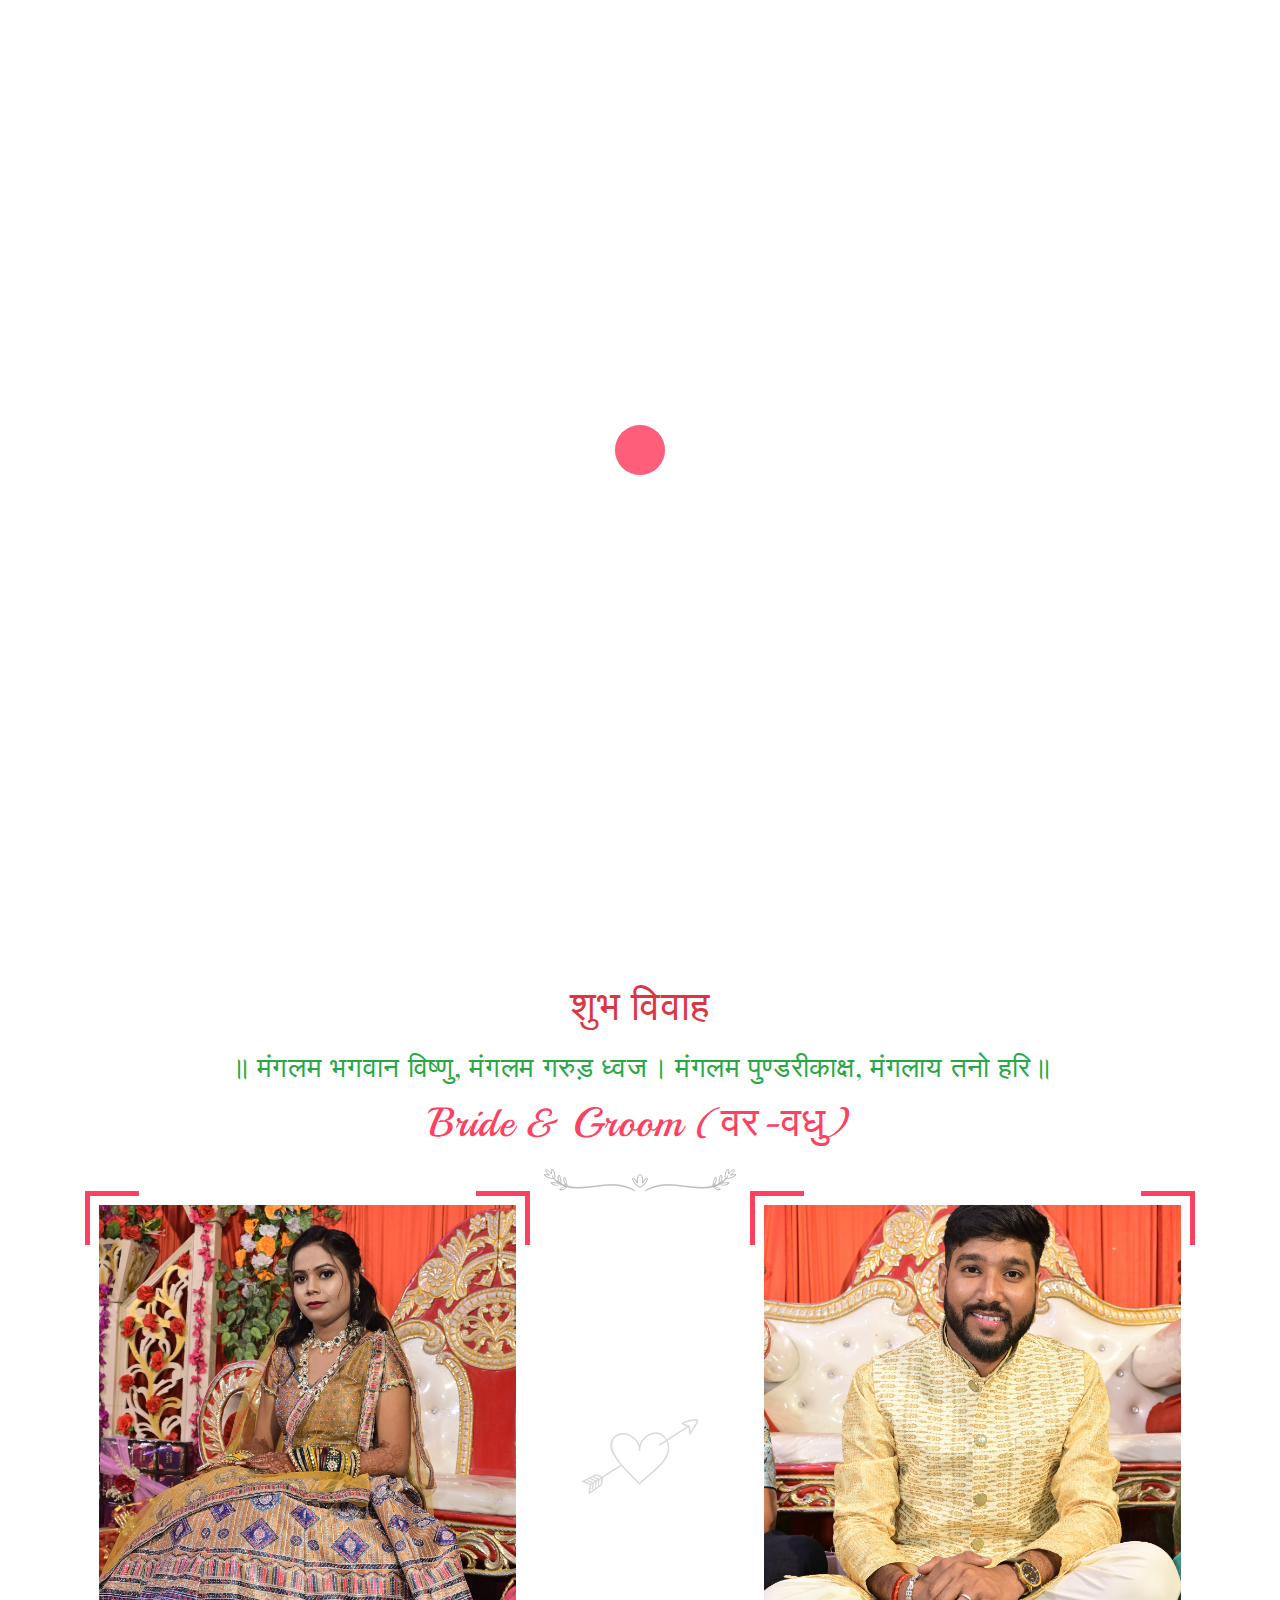
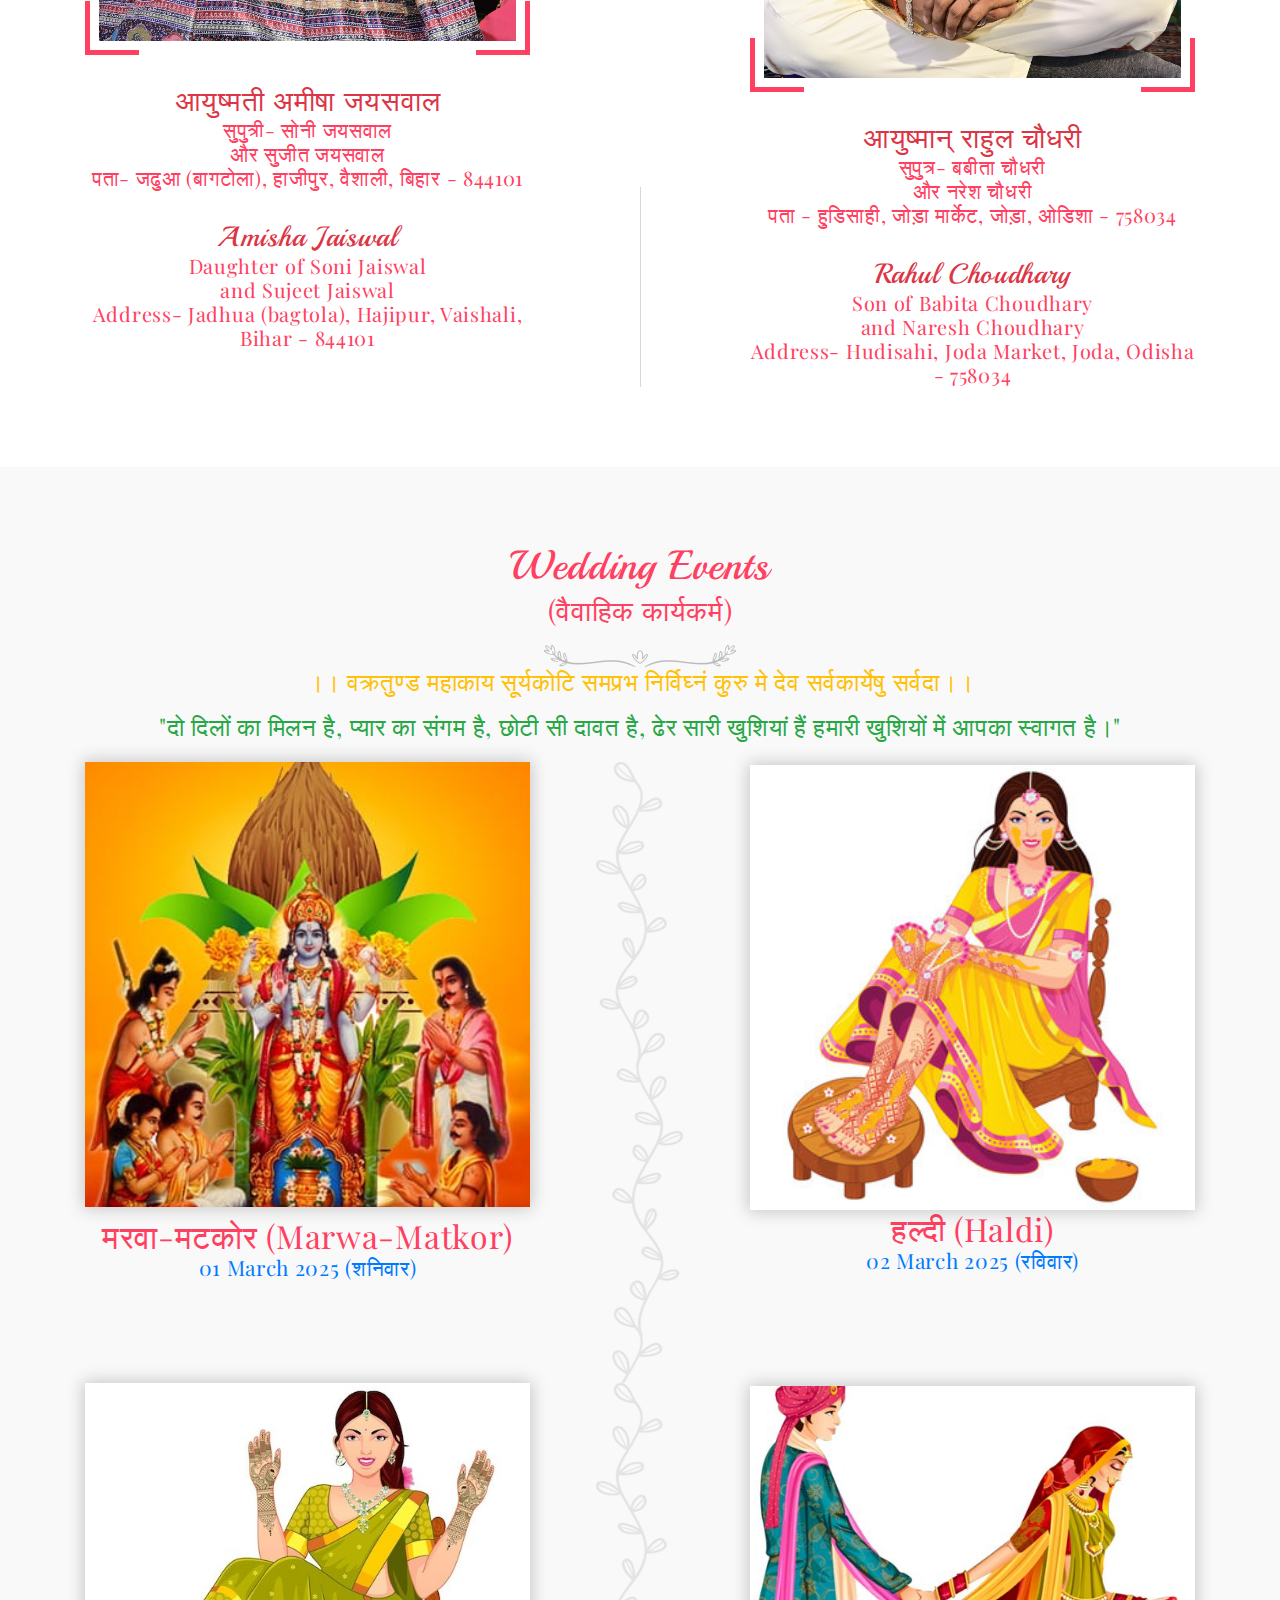
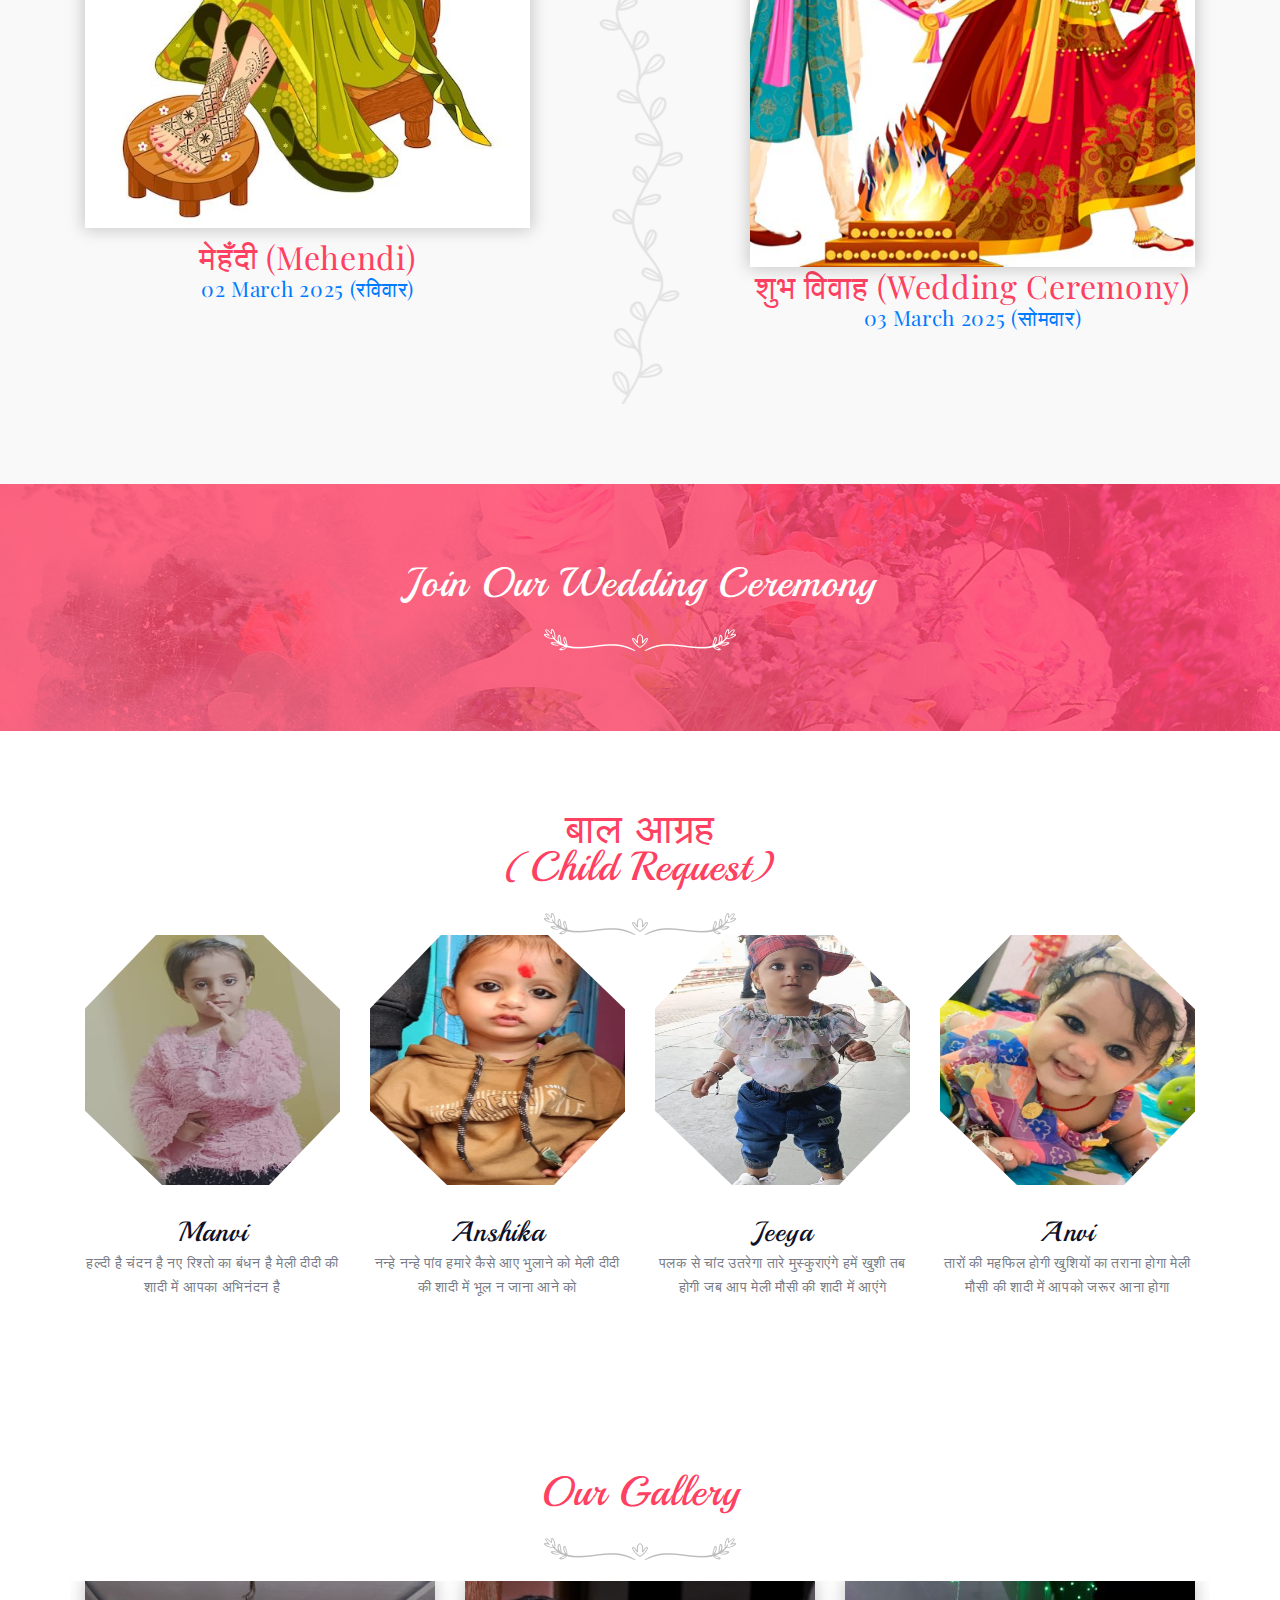
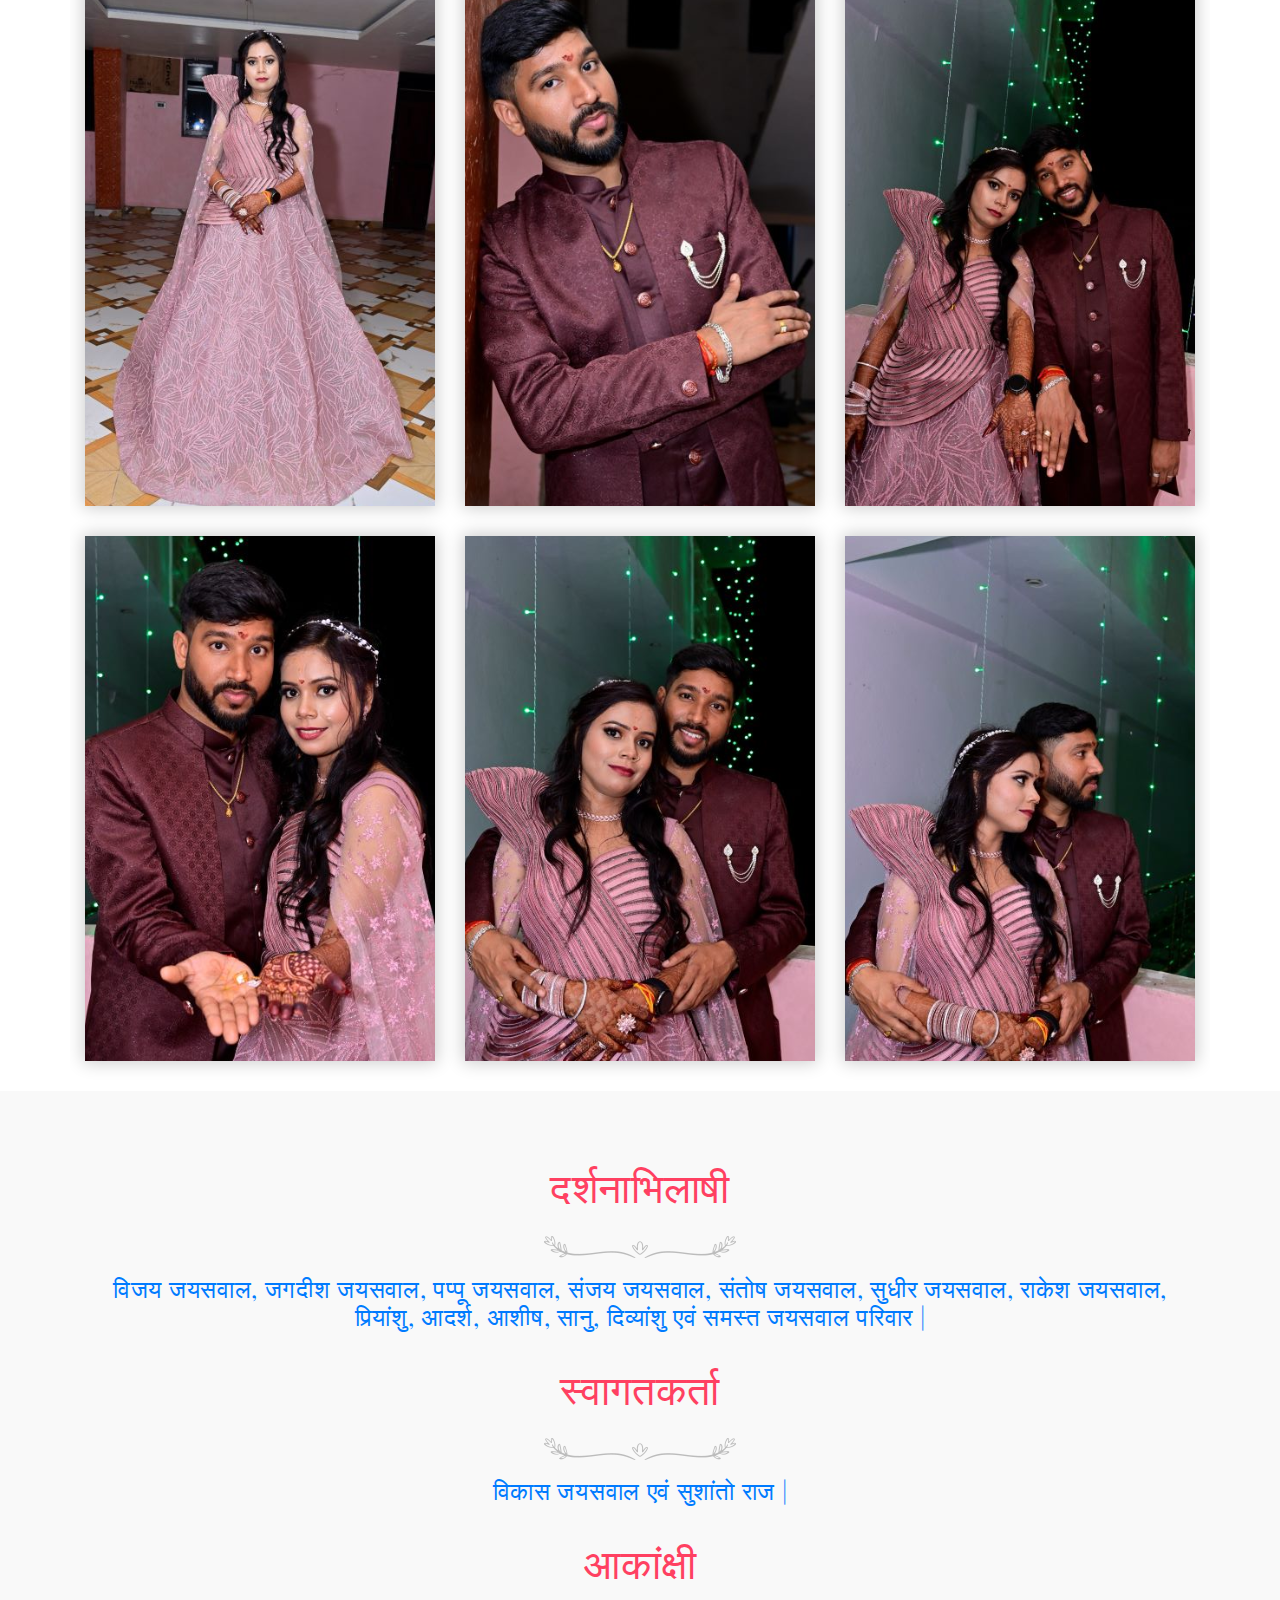
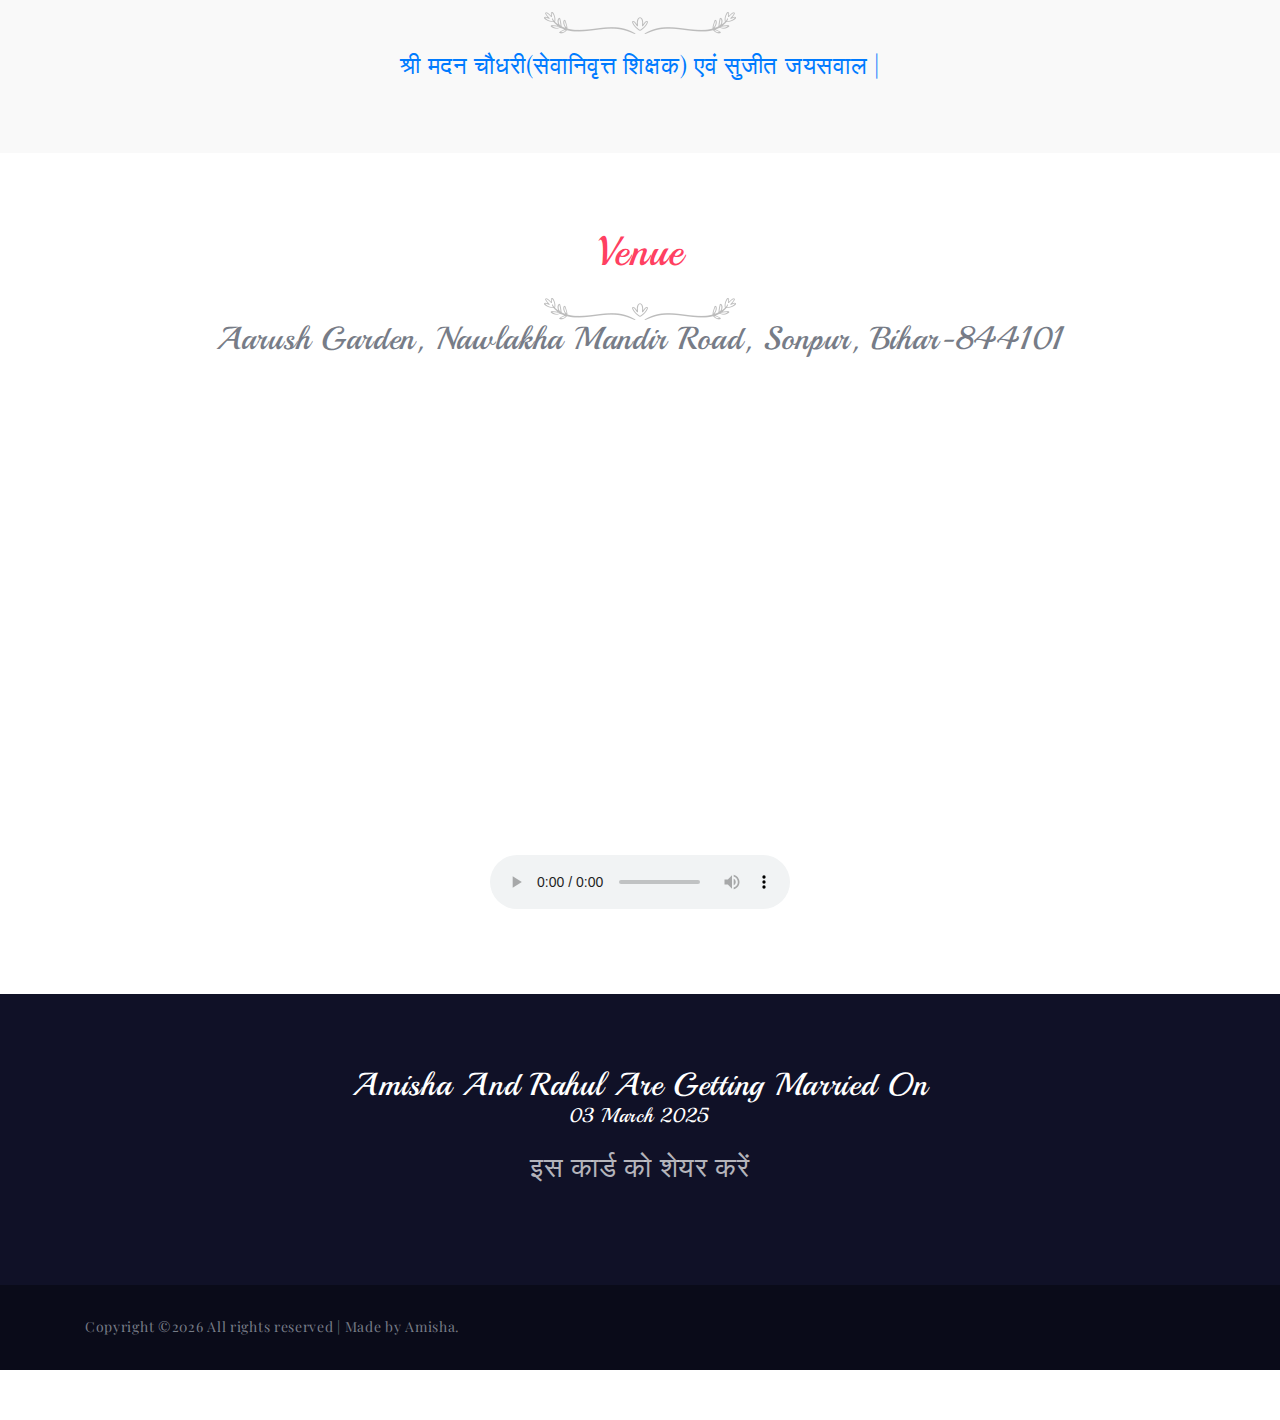
==== commit 8df00172: "Update index.html" ====
--- a/index.html
+++ b/index.html
@@ -209,7 +209,7 @@
                 <div class="col-12 col-sm-6 col-md-6 col-lg-5">
                     <div class="bride-groom-box">
                         <div class="bride-groom-photo position-relative">
-                            <div class="bride-photo-box position-relative"><img src="assets/img/bride.jpg"
+                            <div class="bride-photo-box position-relative"><img src="assets/img/bride.JPG"
                                     alt="Bride"></div>
                             <div class="bride-border-box">
                                 <span class="bride-groom-border"></span>
@@ -253,7 +253,7 @@
                 <div class="col-12 col-sm-6 col-md-6 col-lg-5">
                     <div class="bride-groom-box">
                         <div class="bride-groom-photo position-relative">
-                            <div class="bride-photo-box position-relative"><img src="assets/img/groom.jpg"
+                            <div class="bride-photo-box position-relative"><img src="assets/img/groom.JPG"
                                     alt="Groom"></div>
                             <div class="bride-border-box">
                                 <span class="bride-groom-border"></span>
@@ -602,10 +602,10 @@
                     data-groups="[&quot;bride&quot;,&quot;groom&quot;]">
                     <div class="gallery-box position-relative hover-wrapper">
                         <figure class="story-photo-box position-relative">
-                            <img src="assets/img/1.jpg" alt="gallery" class="img-fluid w-100 d-block">
+                            <img src="assets/img/1.JPG" alt="gallery" class="img-fluid w-100 d-block">
                             <figcaption>
                                 <a class="btn btn-sm venobox" data-gall="myGallery"
-                                    href="assets/img/1.jpg">
+                                    href="assets/img/1.JPG">
                                     <i class="flaticon-plus-symbol"></i>
                                 </a>
                             </figcaption>
@@ -615,10 +615,10 @@
                 <div class="col-lg-4 col-6 bottom-margin shuffle-item" data-groups="[&quot;story&quot;]">
                     <div class="gallery-box position-relative rounded hover-wrapper">
                         <figure class="story-photo-box position-relative">
-                            <img src="assets/img/2.jpg" alt="gallery" class="img-fluid w-100 d-block">
+                            <img src="assets/img/2.JPG" alt="gallery" class="img-fluid w-100 d-block">
                             <figcaption>
                                 <a class="btn btn-sm venobox" data-gall="myGallery"
-                                    href="assets/img/2.jpg">
+                                    href="assets/img/2.JPG">
                                     <i class="flaticon-plus-symbol"></i>
                                 </a>
                             </figcaption>
@@ -628,10 +628,10 @@
                 <div class="col-lg-4 col-6 bottom-margin shuffle-item" data-groups="[&quot;friends&quot;]">
                     <div class="gallery-box position-relative rounded hover-wrapper">
                         <figure class="story-photo-box position-relative">
-                            <img src="assets/img/3.jpg" alt="gallery" class="img-fluid w-100 d-block">
+                            <img src="assets/img/3.JPG" alt="gallery" class="img-fluid w-100 d-block">
                             <figcaption>
                                 <a class="btn btn-sm venobox" data-gall="myGallery"
-                                    href="assets/img/3.jpg">
+                                    href="assets/img/3.JPG">
                                     <i class="flaticon-plus-symbol"></i>
                                 </a>
                             </figcaption>
@@ -642,10 +642,10 @@
                     data-groups="[&quot;bride&quot;,&quot;groom&quot;,&quot;story&quot;]">
                     <div class="gallery-box position-relative rounded hover-wrapper">
                         <figure class="story-photo-box position-relative">
-                            <img src="assets/img/8.jpg" alt="gallery" class="img-fluid w-100 d-block">
+                            <img src="assets/img/8.JPG" alt="gallery" class="img-fluid w-100 d-block">
                             <figcaption>
                                 <a class="btn btn-sm venobox" data-gall="myGallery"
-                                    href="assets/img/8.jpg">
+                                    href="assets/img/8.JPG">
                                     <i class="flaticon-plus-symbol"></i>
                                 </a>
                             </figcaption>
@@ -656,10 +656,10 @@
                     data-groups="[&quot;party&quot;,&quot;bride&quot;]">
                     <div class="gallery-box position-relative rounded hover-wrapper">
                         <figure class="story-photo-box position-relative">
-                            <img src="assets/img/4.jpg" alt="gallery" class="img-fluid w-100 d-block">
+                            <img src="assets/img/4.JPG" alt="gallery" class="img-fluid w-100 d-block">
                             <figcaption>
                                 <a class="btn btn-sm venobox" data-gall="myGallery"
-                                    href="assets/img/4.jpg">
+                                    href="assets/img/4.JPG">
                                     <i class="flaticon-plus-symbol"></i>
                                 </a>
                             </figcaption>
@@ -669,10 +669,10 @@
                 <div class="col-lg-4 col-6 bottom-margin shuffle-item" data-groups="[&quot;story&quot;]">
                     <div class="gallery-box position-relative rounded hover-wrapper">
                         <figure class="story-photo-box position-relative">
-                            <img src="assets/img/5.jpg" alt="gallery" class="img-fluid w-100 d-block">
+                            <img src="assets/img/5.JPG" alt="gallery" class="img-fluid w-100 d-block">
                             <figcaption>
                                 <a class="btn btn-sm venobox" data-gall="myGallery"
-                                    href="assets/img/5.jpg">
+                                    href="assets/img/5.JPG">
                                     <i class="flaticon-plus-symbol"></i>
                                 </a>
                             </figcaption>
@@ -683,10 +683,10 @@
                 <div class="col-lg-4 col-6 bottom-margin shuffle-item" data-groups="[&quot;groom&quot;]">
                     <div class="gallery-box position-relative rounded hover-wrapper">
                         <figure class="story-photo-box position-relative">
-                            <img src="assets/img/6.jpg" alt="gallery" class="img-fluid w-100 d-block">
+                            <img src="assets/img/6.JPG" alt="gallery" class="img-fluid w-100 d-block">
                             <figcaption>
                                 <a class="btn btn-sm venobox" data-gall="myGallery"
-                                    href="assets/img/6.jpg">
+                                    href="assets/img/6.JPG">
                                     <i class="flaticon-plus-symbol"></i>
                                 </a>
                             </figcaption>
@@ -696,10 +696,10 @@
                 <div class="col-lg-4 col-6 bottom-margin shuffle-item" data-groups="[&quot;party&quot;]">
                     <div class="gallery-box position-relative rounded hover-wrapper">
                         <figure class="story-photo-box position-relative">
-                            <img src="assets/img/7.jpg" alt="gallery" class="img-fluid w-100 d-block">
+                            <img src="assets/img/7.JPG" alt="gallery" class="img-fluid w-100 d-block">
                             <figcaption>
                                 <a class="btn btn-sm venobox" data-gall="myGallery"
-                                    href="assets/img/7.jpg">
+                                    href="assets/img/7.JPG">
                                     <i class="flaticon-plus-symbol"></i>
                                 </a>
                             </figcaption>
@@ -860,4 +860,4 @@
 
 </body>
 
-</html>+</html>
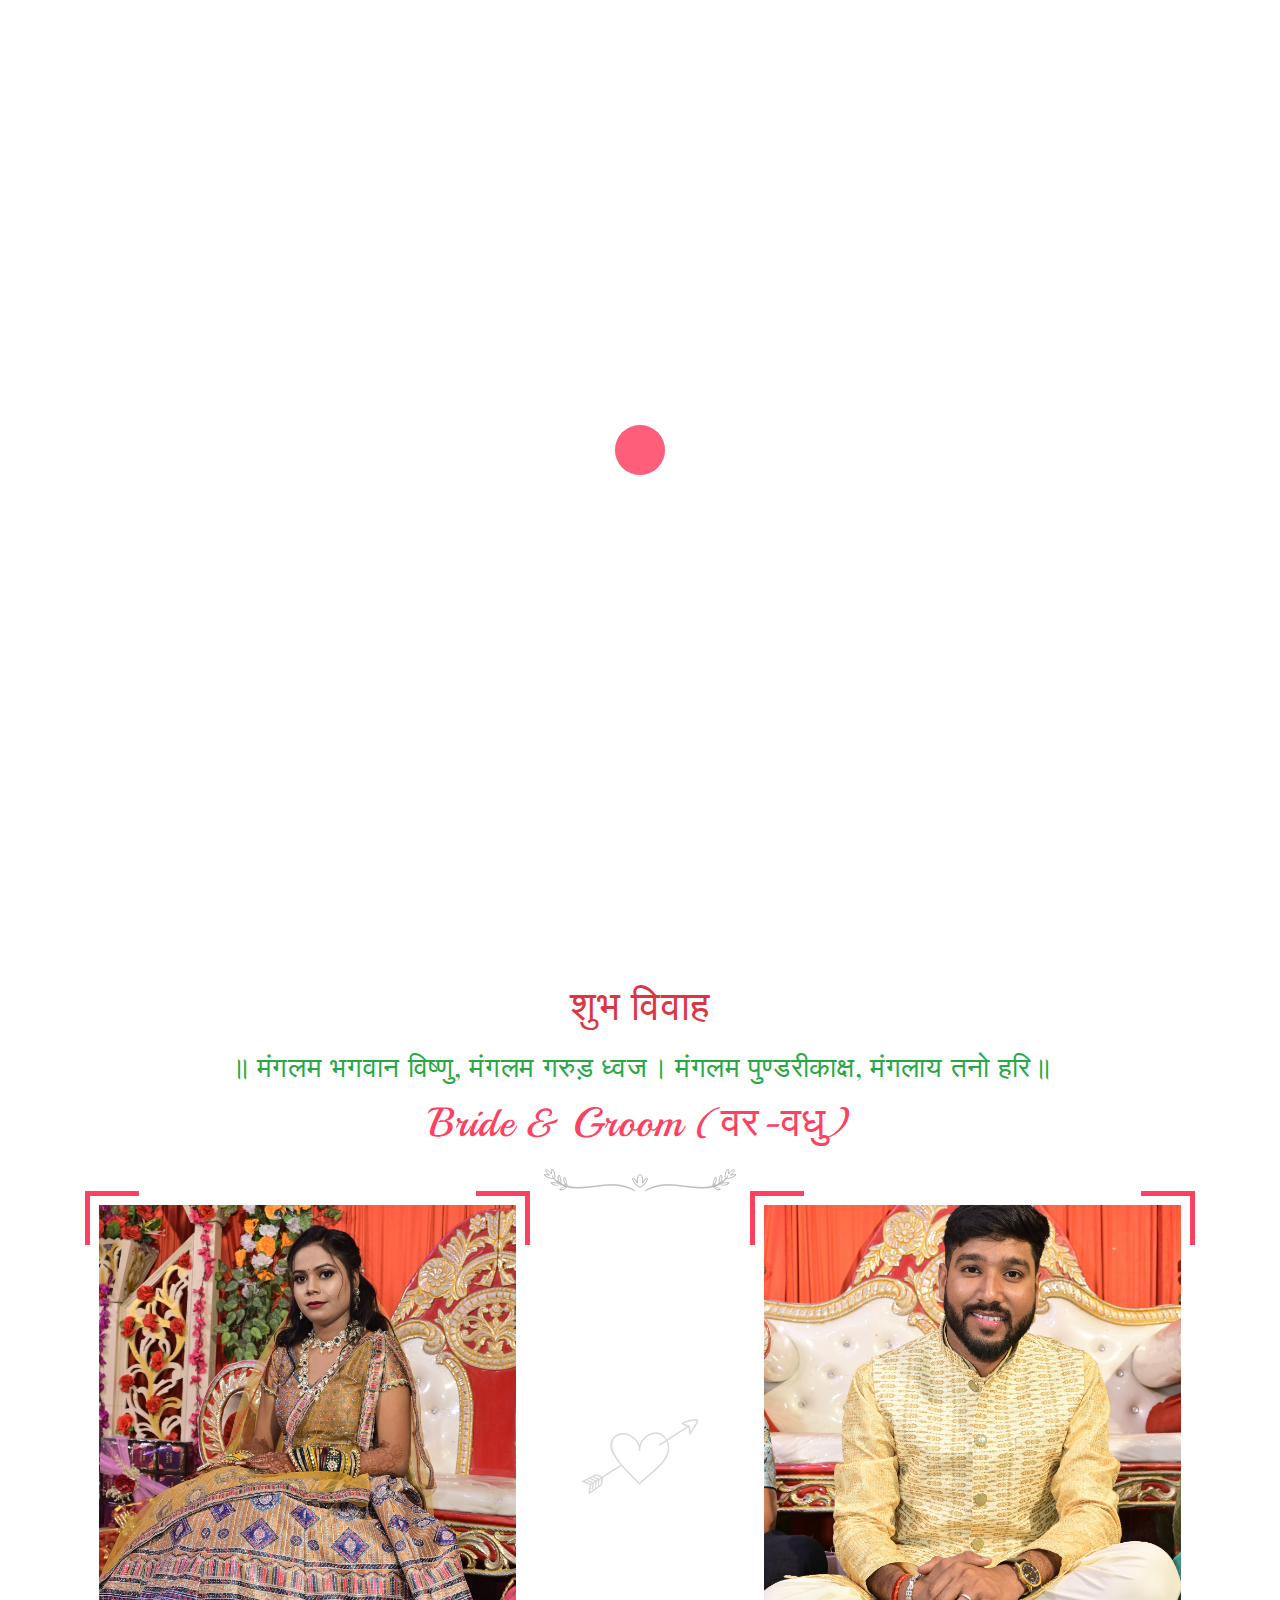
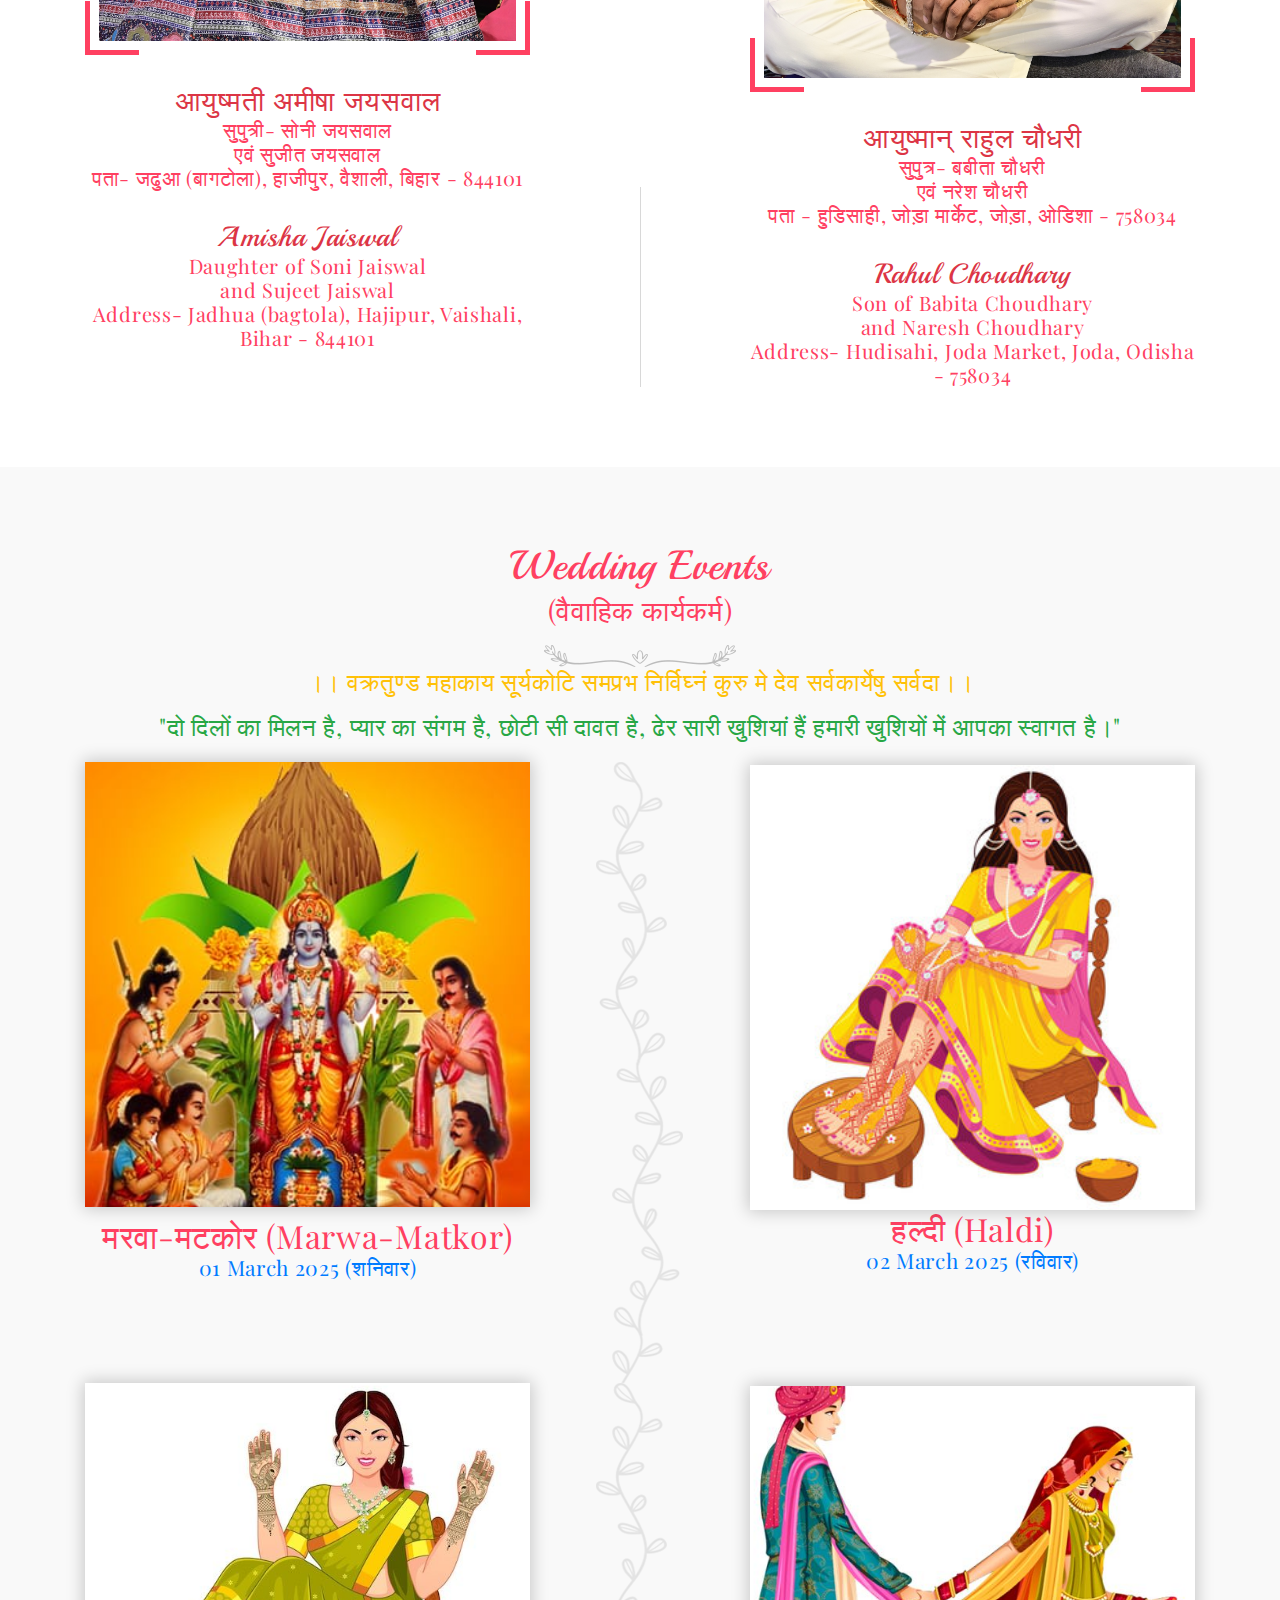
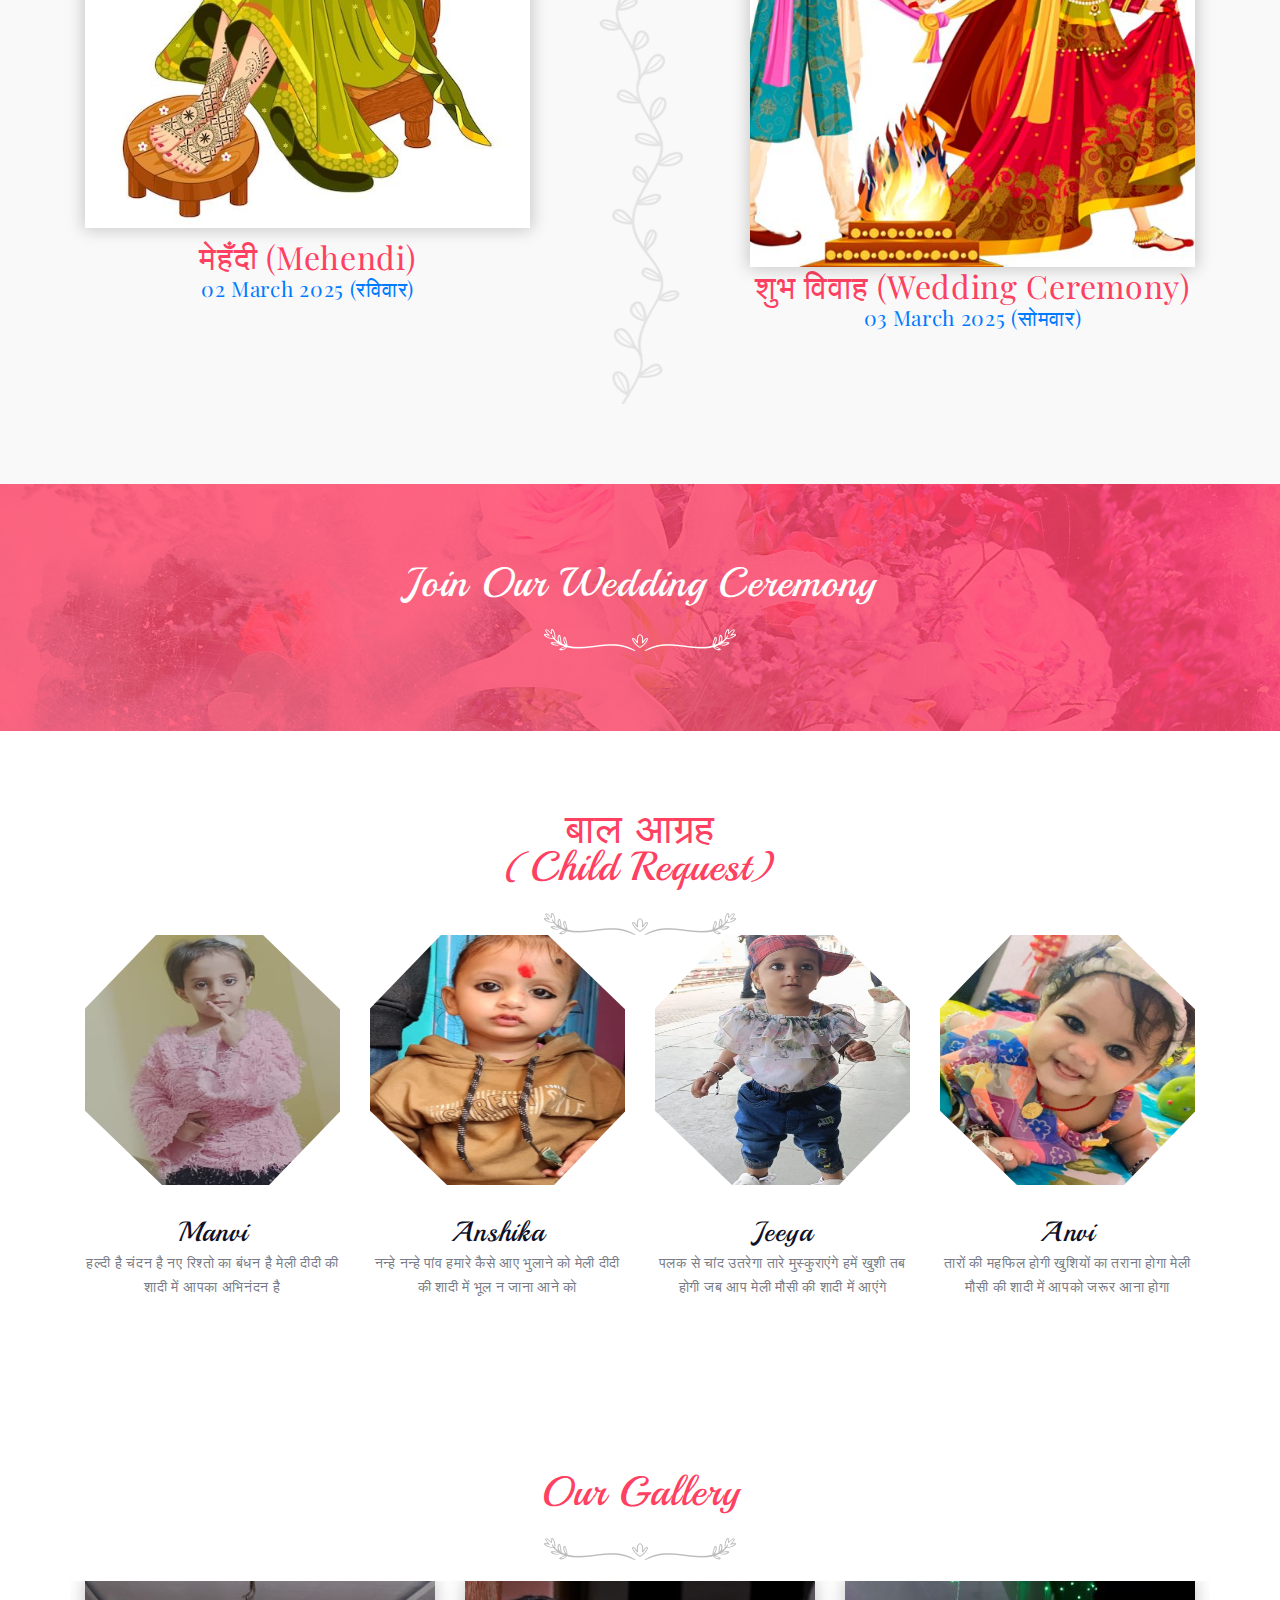
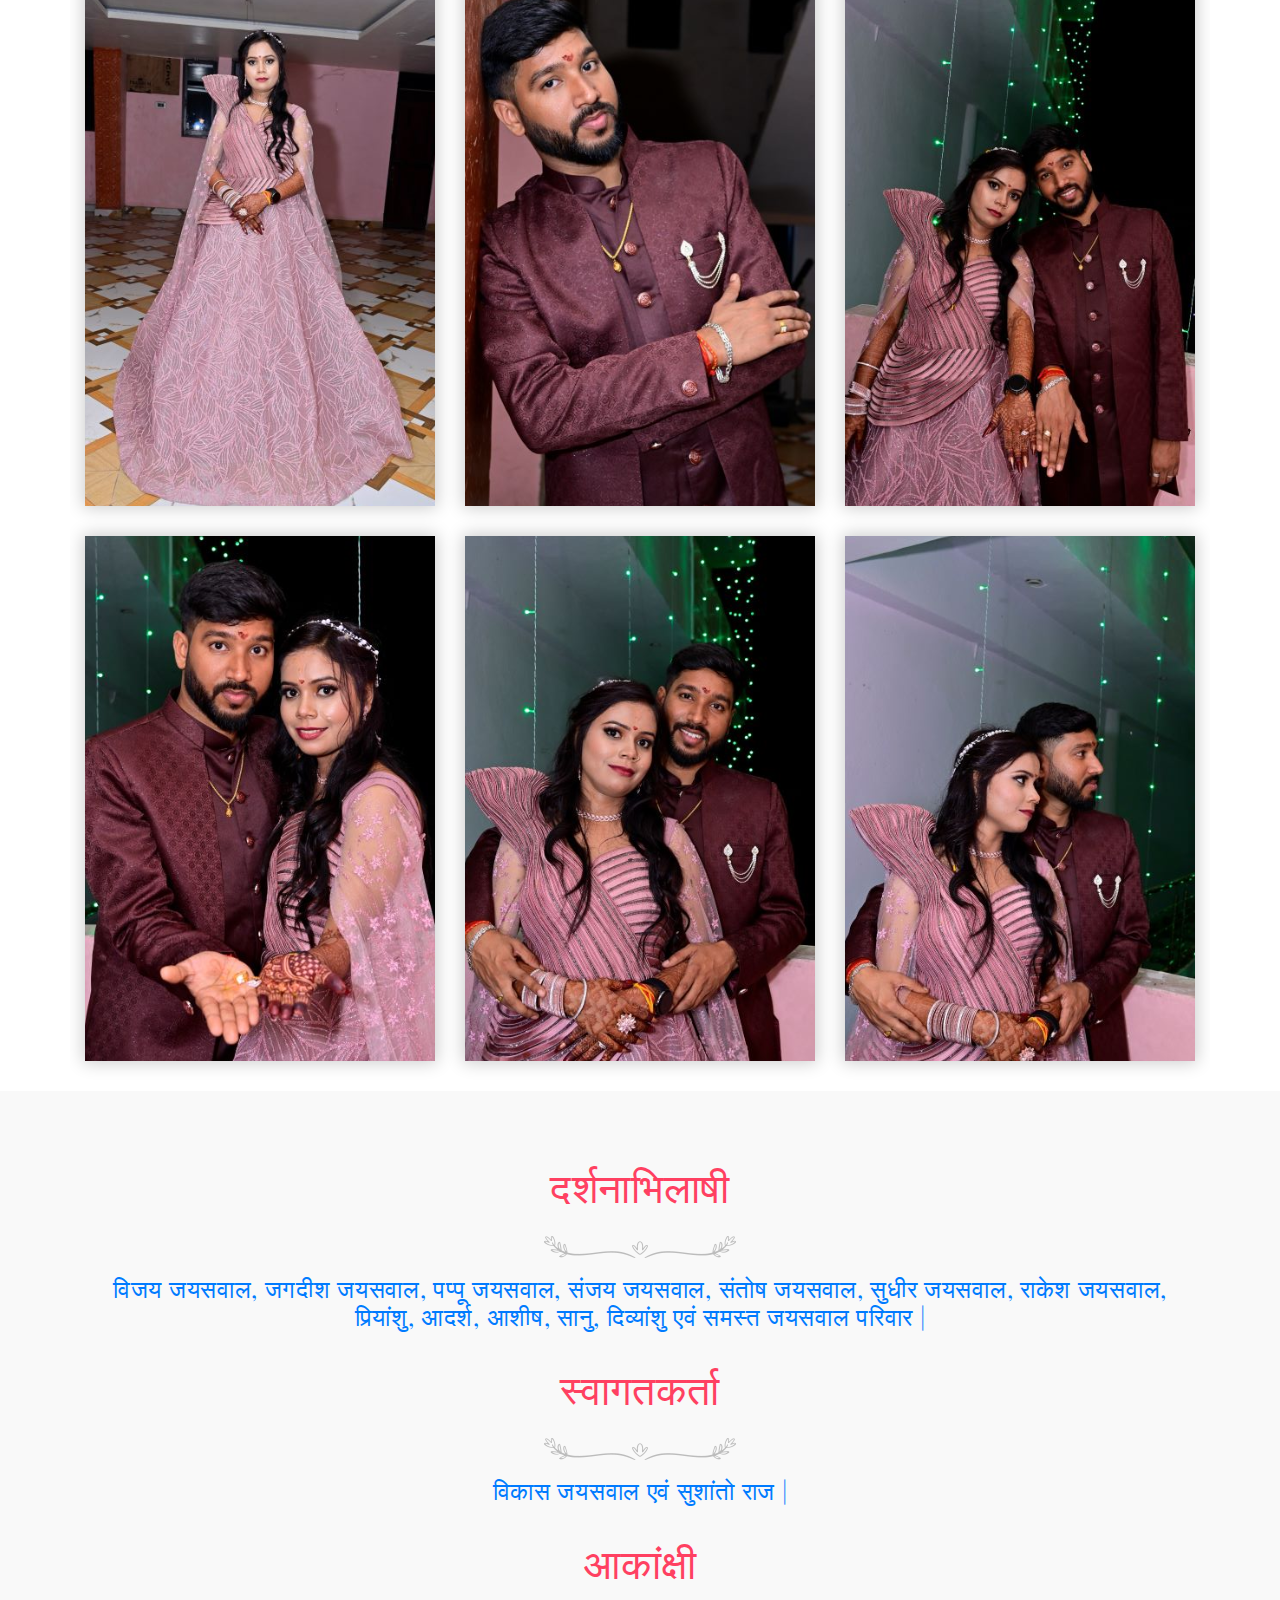
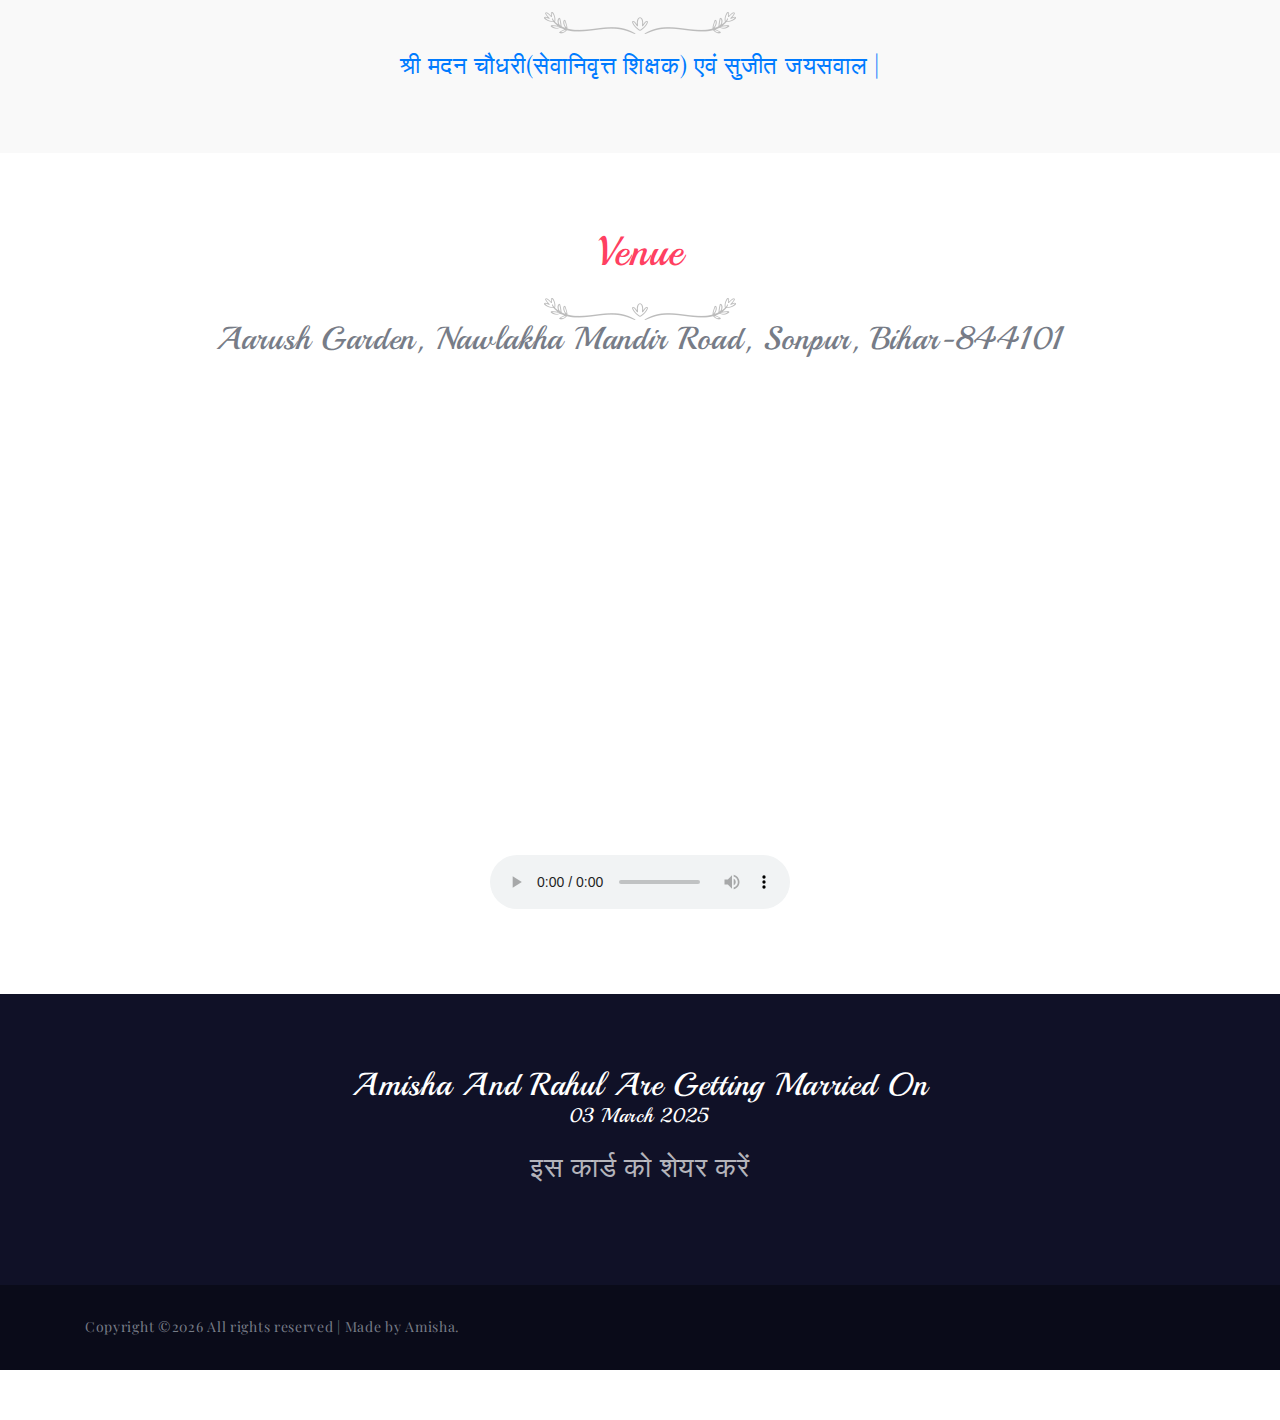
==== commit b4b8c84f: "Update index.html" ====
--- a/index.html
+++ b/index.html
@@ -221,7 +221,7 @@
                         <div class="bride-groom-content">
                             <a href="bride-groom.html">
                                 <h3 class="text-center text-danger">आयुष्मती अमीषा जयसवाल </h3>
-                                <h5 class="text-center color-pink"> सुपुत्री- सोनी जयसवाल <br>और सुजीत जयसवाल </h5>
+                                <h5 class="text-center color-pink"> सुपुत्री- सोनी जयसवाल <br> एवं सुजीत जयसवाल </h5>
                             <h5 class="text-center color-pink">पता- जढुआ (बागटोला), हाजीपुर, वैशाली, बिहार - 844101</h5>
                                 <h3 class="text-center text-danger">Amisha Jaiswal</h3>
                             </a>
@@ -265,7 +265,7 @@
                         <div class="bride-groom-content">
                             <a href="bride-groom.html">
                                 <h3 class="text-center text-danger">आयुष्मान् राहुल चौधरी</h3>
-                                <h5 class="text-center color-pink"> सुपुत्र- बबीता चौधरी <br>और नरेश चौधरी </h5>
+                                <h5 class="text-center color-pink"> सुपुत्र- बबीता चौधरी <br> एवं नरेश चौधरी </h5>
                             <h5 class="text-center color-pink">पता - हुडिसाही, जोड़ा मार्केट, जोड़ा, ओडिशा - 758034  </h5>
                                 <h3 class="text-center text-danger">Rahul Choudhary</h3>
                             </a>
@@ -790,7 +790,7 @@
                             <ul class="list-inline text-center">
                            <h3>इस कार्ड को शेयर करें</h3> 
                            <a class="footerbtn" href="whatsapp://send?text= शादी की असली खुशी सबके एक साथ मिलने से होती है, हमारी खुशियां आपके बिन अधूरी रह जाएगी, इसलिए शादी में आकर हमारी खुशियों को बढ़ाएं।  आयुष्मती अमीषा एवं आयुष्मान राहुल  के पावन परिणोत्सव की मधुर बेला में आपकी स्नेहमयी उपस्थिति एवं वर वधु के भावी जीवन को मंगलकामना हेतु
-आशीर्वचनों की कामना के साथ - इस ब्लू लाइन पर क्लिक करें - https://bit.ly/36EodU2" data-action="share/whatsapp/share">
+आशीर्वचनों की कामना के साथ - इस ब्लू लाइन पर क्लिक करें - bit.ly/42twoSH" data-action="share/whatsapp/share">
   <li class="list-inline-item wow fadeIn" data-wow-delay="0.4s"><i class="fab fa-whatsapp" style="font-size:36px; color: white;"></i></li> </a></ul>
 
 
--- a/assets/css/style.css
+++ b/assets/css/style.css
@@ -1,22 +1,5 @@
 /*
--------------------------------------------------
-  Theme Name:Pair Wedding Theme
-  Theme URL: http://demo.anditthemes.com/html/wedding/
-  Author: And_IT
-  Author URL:  
-  Creation Date:
-  Description:A default stylesheet for Pair Wedding-Responsive Bootstrap HTML5 Template
-  Version: 1.00
-  Primary use: Business, responsive, bootstrap, html5, clean, modern, creative, events, wedding etc.
-  Support: andimpex@gmail.com,
-
-  ---------------------------------------------------
-  Developed By: Suraiya Aysha
-  Developer URL: http://ayshatech.com/
-
-  ---------------------------------------------------
-
-  --------------------------------------------------
+
   Table of Contents
   --------------------------------------------------
   1. General CSS
@@ -254,7 +237,7 @@
             2.1 Theme Color
 -----------------------------------*/
 .color-dark,
-.header-caption p,
+.-caption p,
 .bride-groom-social a,
 .friend-social a,
 .story-text h4,
@@ -911,7 +894,7 @@
             5. Header Area
 -------------------------------------------*/
 .hero-content-wrap {
-    background-image: url("../img/header.jpg");
+    background-image: url("../img/header.JPG");
     background-repeat: no-repeat;
     background-size: cover;
     background-position: center;
@@ -3934,4 +3917,4 @@
 
 /*-------------------------------------------
         24. Responsive Design End
-  -------------------------------------------*/+  -------------------------------------------*/
